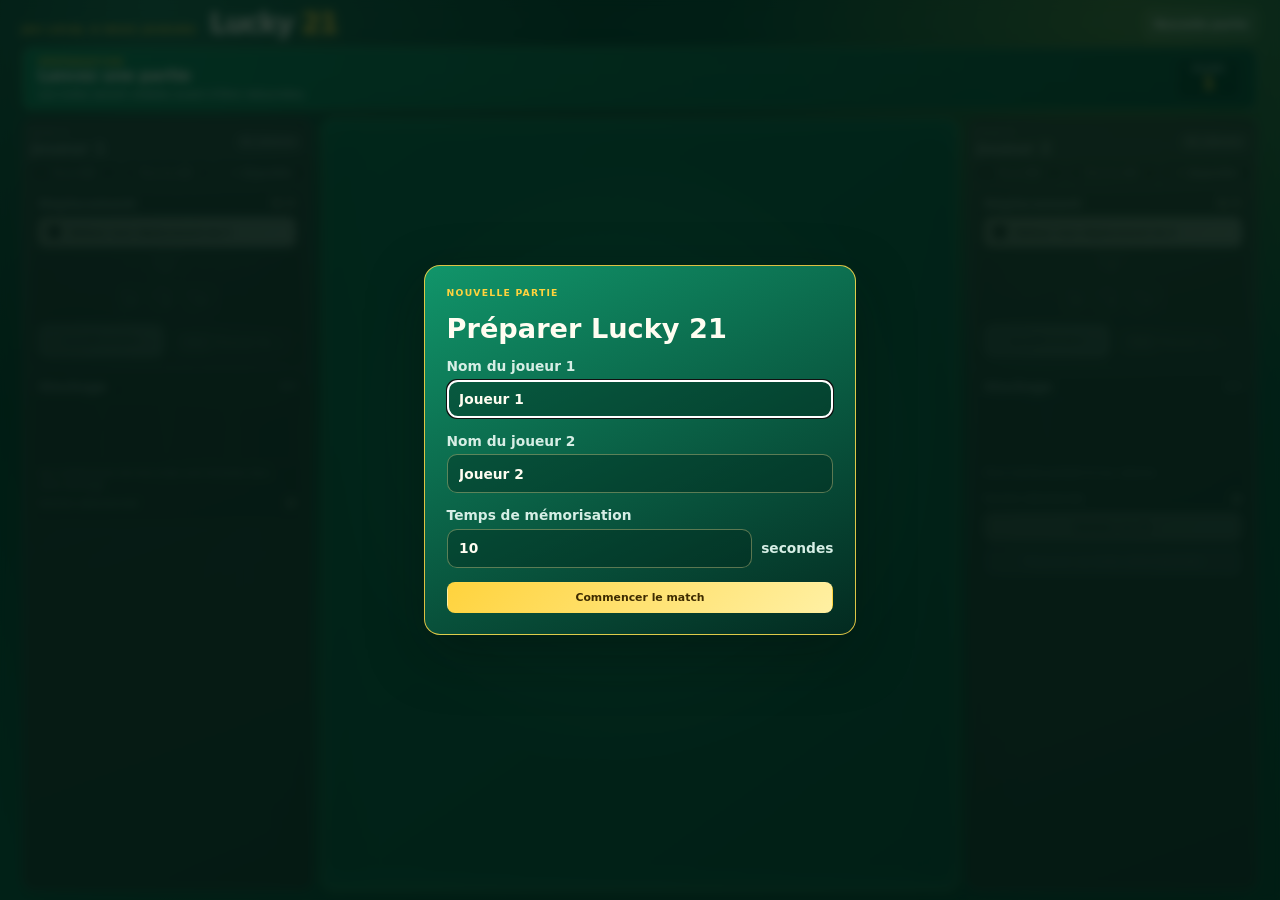
==== local.html @ 44c2df6b "Preserve the existing game as local mode" ====
<!doctype html>
<html lang="fr">
<head>
  <meta charset="utf-8">
  <meta name="viewport" content="width=device-width, initial-scale=1">
  <meta name="description" content="Lucky 21, jeu local de mémorisation et d'addition pour deux joueurs.">
  <title>Lucky 21</title>
  <link rel="stylesheet" href="style.css">
  <style>
    .cell:disabled,.hand-tile:disabled{opacity:1}.cell:disabled{cursor:default}
    .move-actions{display:grid;grid-template-columns:repeat(2,minmax(0,1fr));gap:clamp(.35rem,.65vmin,.7rem);margin-top:clamp(.35rem,.7vmin,.7rem)}
    .shortcut-button{display:flex;align-items:center;justify-content:center;gap:clamp(.25rem,.45vmin,.5rem);min-width:0}
    .shortcut-button kbd{display:inline-grid;place-items:center;min-width:clamp(1.8rem,3.4vmin,3rem);padding:.2em .4em;border:.08rem solid currentColor;border-radius:.42em;background:rgba(255,255,255,.18);box-shadow:inset 0 -.12em 0 rgba(0,0,0,.16);font:inherit;font-size:.82em;white-space:nowrap}
    .shortcut-button span{overflow:hidden;text-overflow:ellipsis;white-space:nowrap}
    .cell .pawn.pawn-memory{top:6%!important;left:6%!important;right:auto!important;bottom:auto!important;width:22%!important;transform:none!important;border-width:clamp(.08rem,.16vmin,.16rem)!important;box-shadow:0 .18rem .45rem rgba(0,0,0,.45)!important}
    .cell .pawn.pawn-memory::after{bottom:-22%!important;height:30%!important}
    @media (max-width:48rem){.move-actions{grid-template-columns:1fr}.shortcut-button span{white-space:normal}}
  </style>
</head>
<body>
  <main class="app-shell">
    <header class="game-header">
      <div class="brand">
        <p class="eyebrow">Jeu local à deux joueurs</p>
        <h1>Lucky <span>21</span></h1>
      </div>
      <button id="new-match-button" class="button button-ghost" type="button">Nouvelle partie</button>
    </header>

    <section class="status-panel" aria-live="polite">
      <div class="status-copy">
        <p id="phase-label" class="eyebrow">Préparation</p>
        <h2 id="status-title">Lancez une partie</h2>
        <p id="status-message">Les tuiles seront visibles avant d’être retournées.</p>
      </div>
      <div class="status-indicators">
        <div class="round-indicator">
          <span>Round</span>
          <strong id="round-number">1</strong>
        </div>
        <div id="memory-timer" class="timer" hidden>
          <span>Mémorisation</span>
          <strong id="timer-value">10</strong>
        </div>
      </div>
    </section>

    <section class="game-layout">
      <aside id="player-panel-0" class="player-zone player-zone-active" data-player="0">
        <header class="player-header">
          <div><p class="player-label">Joueur 1</p><h2 id="player-name-0">Joueur 1</h2></div>
          <span id="turn-state-0" class="turn-state">À vous</span>
        </header>
        <div class="score-grid" aria-label="Scores du joueur 1">
          <span>Round <strong id="round-score-0">0</strong>/4</span>
          <span>Manches <strong id="match-score-0">0</strong>/2</span>
          <span>×5 <strong id="boost-0">disponible</strong></span>
        </div>
        <section class="panel-section movement-section">
          <div class="section-heading"><h3>Déplacement</h3><strong><span id="steps-used-0">0</span>/<span id="step-limit-0">3</span></strong></div>
          <label class="boost-toggle" for="boost-toggle-0"><input id="boost-toggle-0" type="checkbox"><span>Utiliser mon déplacement de 5</span></label>
          <div class="direction-pad" aria-label="Déplacement du pion pour le joueur 1">
            <button class="direction direction-up" type="button" data-player="0" data-direction="up" aria-label="Monter">↑</button>
            <button class="direction direction-left" type="button" data-player="0" data-direction="left" aria-label="Aller à gauche">←</button>
            <button class="direction direction-down" type="button" data-player="0" data-direction="down" aria-label="Descendre">↓</button>
            <button class="direction direction-right" type="button" data-player="0" data-direction="right" aria-label="Aller à droite">→</button>
          </div>
          <div class="move-actions">
            <button id="take-button-0" class="button button-primary shortcut-button" type="button"><kbd>↵ Entrée</kbd><span>Prendre la tuile</span></button>
            <button id="pass-button-0" class="button button-ghost shortcut-button" type="button"><kbd>Ctrl</kbd><span>Passer le tour</span></button>
          </div>
        </section>
        <section class="panel-section storage-section">
          <div class="section-heading"><h3>Stockage</h3><span id="hand-count-0">0/4</span></div>
          <div id="hand-0" class="hand" aria-label="Tuiles stockées par le joueur 1"></div>
          <p id="selection-help-0" class="hint">Les combinaisons de trois tuiles sont évaluées ici.</p>
          <div class="sum-line"><span>Somme sélectionnée</span><strong id="selected-sum-0">0</strong></div>
          <button id="score-button-0" class="button button-gold button-full" type="button">Valider ce 21</button>
          <button id="deposit-button-0" class="button button-secondary button-full" type="button">Déposer la tuile sélectionnée</button>
        </section>
      </aside>

      <div class="board-wrap"><div id="board" class="board" role="grid" aria-label="Plateau Lucky 21"></div></div>

      <aside id="player-panel-1" class="player-zone player-zone-waiting" data-player="1" aria-disabled="true">
        <header class="player-header">
          <div><p class="player-label">Joueur 2</p><h2 id="player-name-1">Joueur 2</h2></div>
          <span id="turn-state-1" class="turn-state">En attente</span>
        </header>
        <div class="score-grid" aria-label="Scores du joueur 2">
          <span>Round <strong id="round-score-1">0</strong>/4</span>
          <span>Manches <strong id="match-score-1">0</strong>/2</span>
          <span>×5 <strong id="boost-1">disponible</strong></span>
        </div>
        <section class="panel-section movement-section">
          <div class="section-heading"><h3>Déplacement</h3><strong><span id="steps-used-1">0</span>/<span id="step-limit-1">3</span></strong></div>
          <label class="boost-toggle" for="boost-toggle-1"><input id="boost-toggle-1" type="checkbox"><span>Utiliser mon déplacement de 5</span></label>
          <div class="direction-pad" aria-label="Déplacement du pion pour le joueur 2">
            <button class="direction direction-up" type="button" data-player="1" data-direction="up" aria-label="Monter">↑</button>
            <button class="direction direction-left" type="button" data-player="1" data-direction="left" aria-label="Aller à gauche">←</button>
            <button class="direction direction-down" type="button" data-player="1" data-direction="down" aria-label="Descendre">↓</button>
            <button class="direction direction-right" type="button" data-player="1" data-direction="right" aria-label="Aller à droite">→</button>
          </div>
          <div class="move-actions">
            <button id="take-button-1" class="button button-primary shortcut-button" type="button"><kbd>↵ Entrée</kbd><span>Prendre la tuile</span></button>
            <button id="pass-button-1" class="button button-ghost shortcut-button" type="button"><kbd>Ctrl</kbd><span>Passer le tour</span></button>
          </div>
        </section>
        <section class="panel-section storage-section">
          <div class="section-heading"><h3>Stockage</h3><span id="hand-count-1">0/4</span></div>
          <div id="hand-1" class="hand" aria-label="Tuiles stockées par le joueur 2"></div>
          <p id="selection-help-1" class="hint">Les combinaisons de trois tuiles sont évaluées ici.</p>
          <div class="sum-line"><span>Somme sélectionnée</span><strong id="selected-sum-1">0</strong></div>
          <button id="score-button-1" class="button button-gold button-full" type="button">Valider ce 21</button>
          <button id="deposit-button-1" class="button button-secondary button-full" type="button">Déposer la tuile sélectionnée</button>
        </section>
      </aside>
    </section>
  </main>

  <dialog id="setup-dialog" class="dialog">
    <form id="setup-form" method="dialog">
      <p class="eyebrow">Nouvelle partie</p><h2>Préparer Lucky 21</h2>
      <label>Nom du joueur 1<input id="setup-name-0" name="player1" value="Joueur 1" maxlength="18" required></label>
      <label>Nom du joueur 2<input id="setup-name-1" name="player2" value="Joueur 2" maxlength="18" required></label>
      <label>Temps de mémorisation<span class="input-with-suffix"><input id="memory-seconds" name="memorySeconds" type="number" min="5" max="60" value="10" required><span>secondes</span></span></label>
      <button class="button button-gold button-full" type="submit">Commencer le match</button>
    </form>
  </dialog>

  <dialog id="message-dialog" class="dialog dialog-message">
    <div><p id="dialog-kicker" class="eyebrow">Lucky 21</p><h2 id="dialog-title">Round terminé</h2><p id="dialog-message">Le prochain plateau est prêt.</p><button id="dialog-button" class="button button-gold button-full" type="button">Continuer</button></div>
  </dialog>

  <script src="script.js"></script>
</body>
</html>
---- style.css ----
:root {
  color-scheme: dark;
  --bg-deep: #032a20;
  --bg: #075a42;
  --felt: #0a7654;
  --felt-bright: #11956a;
  --panel: rgba(6, 78, 56, 0.94);
  --panel-light: rgba(16, 132, 93, 0.94);
  --line: rgba(255, 235, 155, 0.35);
  --line-bright: rgba(255, 216, 72, 0.86);
  --text: #fffdf1;
  --muted: #d6eee5;
  --gold: #ffd33d;
  --gold-light: #fff0a3;
  --gold-deep: #c48608;
  --mint: #5ff0bd;
  --blue: #4ab7eb;
  --red: #ff6b72;
  --tile: #fff8dc;
  --tile-shadow: #dfc986;
  --tile-text: #19352b;
  --shadow: 0 1.2rem 3.5rem rgba(0, 17, 12, 0.36);
  font-family: Inter, ui-sans-serif, system-ui, -apple-system, BlinkMacSystemFont, "Segoe UI", sans-serif;
}

* { box-sizing: border-box; }

html, body { min-height: 100%; }

body {
  margin: 0;
  min-height: 100svh;
  color: var(--text);
  background:
    radial-gradient(circle at 12% 0%, rgba(95, 240, 189, 0.3), transparent 30%),
    radial-gradient(circle at 88% 2%, rgba(255, 211, 61, 0.28), transparent 28%),
    linear-gradient(145deg, var(--bg-deep), var(--bg) 48%, #064733);
}

button, input { font: inherit; }
button { cursor: pointer; }
button:disabled { cursor: not-allowed; opacity: 0.42; }

.app-shell {
  width: min(98vw, 122rem);
  min-height: 100svh;
  margin: 0 auto;
  padding: clamp(0.45rem, 1vmin, 1rem);
  display: grid;
  grid-template-rows: auto auto minmax(0, 1fr);
  gap: clamp(0.4rem, 0.8vmin, 0.85rem);
}

.game-header,
.status-panel,
.player-header,
.section-heading,
.sum-line {
  display: flex;
  align-items: center;
}

.game-header {
  justify-content: space-between;
  gap: 1rem;
  min-height: 0;
}

.brand { display: flex; align-items: baseline; gap: clamp(0.55rem, 1vw, 1.2rem); }

h1, h2, h3, p { margin-top: 0; }
h1 { margin-bottom: 0; font-size: clamp(1.75rem, 3vmin, 3.4rem); line-height: 0.92; letter-spacing: -0.055em; }
h1 span { color: var(--gold); text-shadow: 0 0 1rem rgba(255, 211, 61, 0.35); }
h2 { margin-bottom: 0.2rem; }
h3 { margin: 0; font-size: clamp(0.82rem, 1.25vmin, 1.1rem); }

.eyebrow {
  margin-bottom: 0;
  color: var(--gold);
  font-size: clamp(0.58rem, 0.78vmin, 0.76rem);
  font-weight: 900;
  letter-spacing: 0.13em;
  text-transform: uppercase;
}

.button {
  min-height: clamp(1.9rem, 3.4vmin, 2.7rem);
  border: 0.08rem solid transparent;
  border-radius: clamp(0.5rem, 0.75vmin, 0.8rem);
  padding: clamp(0.38rem, 0.7vmin, 0.65rem) clamp(0.55rem, 0.9vmin, 0.95rem);
  color: var(--text);
  font-size: clamp(0.68rem, 0.92vmin, 0.92rem);
  font-weight: 900;
  transition: transform 150ms ease, filter 150ms ease, border-color 150ms ease, background 150ms ease;
}
.button:hover:not(:disabled) { transform: translateY(-0.08rem); filter: brightness(1.1); }
.button-full { width: 100%; }
.button-primary { color: #073c2d; background: linear-gradient(135deg, var(--mint), #a1ffdc); }
.button-secondary { background: linear-gradient(135deg, #318ed1, var(--blue)); }
.button-gold { color: #3e2b00; background: linear-gradient(135deg, var(--gold), var(--gold-light)); }
.button-ghost { border-color: var(--line); background: rgba(255, 255, 255, 0.09); }

.status-panel {
  justify-content: space-between;
  gap: clamp(0.7rem, 1.5vw, 1.4rem);
  padding: clamp(0.5rem, 0.9vmin, 0.8rem) clamp(0.7rem, 1.2vw, 1.2rem);
  border: 0.08rem solid var(--line);
  border-radius: clamp(0.7rem, 1vmin, 1rem);
  background: linear-gradient(105deg, rgba(13, 138, 96, 0.96), rgba(7, 79, 57, 0.94));
  box-shadow: 0 0.65rem 1.8rem rgba(0, 28, 20, 0.22);
}
.status-copy { min-width: 0; }
.status-copy h2 { font-size: clamp(0.95rem, 1.6vmin, 1.35rem); }
.status-copy p:last-child { margin-bottom: 0; color: var(--muted); font-size: clamp(0.68rem, 0.95vmin, 0.9rem); }
.status-indicators { display: flex; gap: clamp(0.35rem, 0.7vmin, 0.7rem); flex: 0 0 auto; }
.round-indicator,
.timer {
  min-width: clamp(3.7rem, 5.2vw, 5.6rem);
  padding: clamp(0.35rem, 0.6vmin, 0.65rem);
  border: 0.08rem solid rgba(255, 255, 255, 0.18);
  border-radius: clamp(0.55rem, 0.8vmin, 0.8rem);
  background: rgba(0, 36, 25, 0.3);
  text-align: center;
}
.round-indicator span,
.timer span { display: block; color: var(--muted); font-size: clamp(0.55rem, 0.7vmin, 0.7rem); text-transform: uppercase; }
.round-indicator strong,
.timer strong { color: var(--gold); font-size: clamp(1.15rem, 1.8vmin, 1.65rem); line-height: 1; }

.game-layout {
  min-height: 0;
  display: grid;
  grid-template-columns: minmax(13rem, 0.82fr) minmax(25rem, 1.8fr) minmax(13rem, 0.82fr);
  gap: clamp(0.45rem, 0.9vmin, 0.9rem);
  align-items: stretch;
}

.player-zone {
  min-width: 0;
  min-height: 0;
  overflow: auto;
  display: grid;
  align-content: start;
  grid-template-rows: auto auto auto auto auto;
  gap: clamp(0.32rem, 0.58vmin, 0.62rem);
  padding: clamp(0.48rem, 0.8vmin, 0.82rem);
  border: 0.09rem solid var(--line);
  border-radius: clamp(0.75rem, 1.1vmin, 1.15rem);
  background: linear-gradient(160deg, var(--panel-light), var(--panel));
  box-shadow: var(--shadow);
  transition: filter 180ms ease, opacity 180ms ease, transform 180ms ease, border-color 180ms ease;
  scrollbar-width: thin;
}
.player-zone-active {
  border-color: var(--line-bright);
  box-shadow: 0 0 0 0.12rem rgba(255, 211, 61, 0.18), 0 1.2rem 3.5rem rgba(0, 20, 14, 0.38);
}
.player-zone-waiting {
  filter: grayscale(0.88) brightness(0.58);
  opacity: 0.72;
}

.player-header { justify-content: space-between; gap: 0.6rem; }
.player-header h2 {
  max-width: 12ch;
  overflow: hidden;
  margin: 0;
  font-size: clamp(1rem, 1.6vmin, 1.4rem);
  text-overflow: ellipsis;
  white-space: nowrap;
}
.player-label { margin-bottom: 0.1rem; color: var(--muted); font-size: clamp(0.58rem, 0.72vmin, 0.72rem); }
.turn-state {
  flex: 0 0 auto;
  padding: 0.28rem 0.48rem;
  border-radius: 999rem;
  color: #263100;
  background: var(--gold);
  font-size: clamp(0.58rem, 0.74vmin, 0.74rem);
  font-weight: 900;
}
.player-zone-waiting .turn-state { color: var(--text); background: rgba(255, 255, 255, 0.16); }

.score-grid {
  display: grid;
  grid-template-columns: repeat(3, minmax(0, 1fr));
  gap: clamp(0.2rem, 0.4vmin, 0.4rem);
}
.score-grid span {
  min-width: 0;
  padding: clamp(0.3rem, 0.48vmin, 0.48rem) 0.2rem;
  border-radius: clamp(0.4rem, 0.55vmin, 0.6rem);
  color: var(--muted);
  background: rgba(0, 44, 30, 0.26);
  font-size: clamp(0.54rem, 0.72vmin, 0.72rem);
  text-align: center;
  white-space: nowrap;
}
.score-grid strong { color: var(--text); }

.panel-section {
  min-width: 0;
  padding: clamp(0.42rem, 0.68vmin, 0.72rem);
  border: 0.07rem solid rgba(255, 255, 255, 0.14);
  border-radius: clamp(0.58rem, 0.78vmin, 0.82rem);
  background: rgba(0, 48, 34, 0.24);
}
.section-heading,
.sum-line { justify-content: space-between; gap: 0.55rem; }
.section-heading > span { color: var(--muted); font-size: clamp(0.65rem, 0.8vmin, 0.8rem); }
.section-heading > strong,
.sum-line strong { color: var(--gold); font-size: clamp(0.9rem, 1.25vmin, 1.15rem); }

.boost-toggle {
  display: flex;
  align-items: center;
  gap: clamp(0.35rem, 0.55vmin, 0.55rem);
  margin: clamp(0.35rem, 0.55vmin, 0.55rem) 0;
  padding: clamp(0.34rem, 0.55vmin, 0.55rem);
  border-radius: clamp(0.42rem, 0.6vmin, 0.62rem);
  color: #3a2a00;
  background: linear-gradient(135deg, rgba(255, 211, 61, 0.94), rgba(255, 240, 163, 0.94));
  font-size: clamp(0.58rem, 0.75vmin, 0.76rem);
  font-weight: 900;
}
.boost-toggle input { width: clamp(0.85rem, 1.25vmin, 1.1rem); height: clamp(0.85rem, 1.25vmin, 1.1rem); accent-color: var(--felt); }

.direction-pad {
  display: grid;
  grid-template-columns: repeat(3, clamp(1.75rem, 3.4vmin, 2.65rem));
  justify-content: center;
  gap: clamp(0.2rem, 0.35vmin, 0.38rem);
  margin: clamp(0.32rem, 0.55vmin, 0.55rem) 0;
}
.direction {
  aspect-ratio: 1;
  border: 0.07rem solid rgba(255, 255, 255, 0.28);
  border-radius: clamp(0.38rem, 0.52vmin, 0.55rem);
  color: var(--text);
  background: linear-gradient(145deg, rgba(95, 240, 189, 0.33), rgba(0, 45, 31, 0.34));
  font-size: clamp(0.9rem, 1.45vmin, 1.3rem);
  font-weight: 900;
}
.direction-up { grid-column: 2; }
.direction-left { grid-column: 1; grid-row: 2; }
.direction-down { grid-column: 2; grid-row: 2; }
.direction-right { grid-column: 3; grid-row: 2; }

.hand {
  display: grid;
  grid-template-columns: repeat(4, minmax(0, 1fr));
  gap: clamp(0.22rem, 0.4vmin, 0.42rem);
  min-height: clamp(3.1rem, 7vmin, 5.3rem);
  margin: clamp(0.35rem, 0.55vmin, 0.58rem) 0;
}
.hand-tile {
  position: relative;
  min-width: 0;
  aspect-ratio: 0.76;
  border: 0.12rem solid transparent;
  border-radius: clamp(0.35rem, 0.52vmin, 0.58rem);
  color: var(--tile-text);
  background: linear-gradient(145deg, #fffef7, var(--tile));
  box-shadow: inset 0 -0.18rem 0 var(--tile-shadow), 0 0.3rem 0.65rem rgba(0, 25, 18, 0.25);
  font-family: Georgia, serif;
  font-size: clamp(0.8rem, 1.6vmin, 1.35rem);
  font-weight: 900;
}
.hand-tile-selected { border-color: var(--gold); transform: translateY(-0.16rem); }
.hand-tile .tile-suit { font-family: serif; }
.hand-placeholder { border: 0.08rem dashed rgba(255, 255, 255, 0.23); border-radius: clamp(0.35rem, 0.52vmin, 0.58rem); }
.hint {
  min-height: 2.1em;
  margin-bottom: clamp(0.25rem, 0.4vmin, 0.42rem);
  color: var(--muted);
  font-size: clamp(0.56rem, 0.72vmin, 0.74rem);
  line-height: 1.3;
}
.sum-line { margin-bottom: clamp(0.3rem, 0.45vmin, 0.48rem); color: var(--muted); font-size: clamp(0.6rem, 0.76vmin, 0.78rem); }
.panel-section .button + .button { margin-top: clamp(0.25rem, 0.4vmin, 0.42rem); }
.actions-section { display: grid; grid-template-columns: 1fr 1fr; gap: clamp(0.25rem, 0.4vmin, 0.42rem); }
.actions-section .button + .button { margin-top: 0; }

.board-wrap {
  min-width: 0;
  min-height: 0;
  display: grid;
  place-items: center;
  padding: clamp(0.35rem, 0.8vmin, 0.8rem);
  border: 0.1rem solid rgba(255, 232, 137, 0.42);
  border-radius: clamp(0.8rem, 1.2vmin, 1.25rem);
  background:
    radial-gradient(circle at 50% 45%, rgba(37, 204, 145, 0.38), transparent 58%),
    linear-gradient(145deg, #086a4b, #064a37);
  box-shadow: var(--shadow), inset 0 0 2rem rgba(95, 240, 189, 0.12);
}

.board {
  display: grid;
  grid-template-columns: repeat(7, minmax(0, 1fr));
  gap: clamp(0.18rem, 0.48vmin, 0.48rem);
  width: min(100%, 69svh);
  aspect-ratio: 1;
}

.cell {
  position: relative;
  display: grid;
  place-items: center;
  min-width: 0;
  border: 0;
  border-radius: clamp(0.28rem, 0.48vmin, 0.55rem);
  background: rgba(3, 65, 45, 0.56);
  outline: 0.07rem solid rgba(185, 255, 228, 0.18);
  transition: transform 130ms ease, outline-color 130ms ease, background 130ms ease;
}
.cell-reachable:hover { transform: scale(1.04); outline-color: var(--gold); background: rgba(255, 211, 61, 0.18); }
.cell-forbidden { box-shadow: inset 0 0 0 0.13rem rgba(255, 107, 114, 0.76); }
.cell-empty::after { content: ""; width: 16%; aspect-ratio: 1; border-radius: 50%; background: rgba(222, 255, 243, 0.24); }

.tile {
  position: absolute;
  inset: 4.5%;
  display: grid;
  place-items: center;
  border-radius: clamp(0.24rem, 0.4vmin, 0.46rem);
  color: transparent;
  background:
    linear-gradient(135deg, rgba(95, 240, 189, 0.16), transparent),
    repeating-linear-gradient(45deg, #0d7b58 0 0.45rem, #075f45 0.45rem 0.9rem);
  box-shadow: inset 0 0 0 0.08rem rgba(207, 255, 237, 0.2), 0 0.28rem 0.62rem rgba(0, 28, 20, 0.32);
}
.tile-visible,
.cell-current .tile {
  color: var(--tile-text);
  background: linear-gradient(145deg, #fffef8, var(--tile));
  box-shadow: inset 0 -0.18rem 0 var(--tile-shadow), 0 0.32rem 0.7rem rgba(0, 28, 20, 0.3);
}
.tile-number { font-family: Georgia, serif; font-size: clamp(0.72rem, 2.35vmin, 2rem); font-weight: 900; }
.tile-suit { position: absolute; right: 9%; bottom: 5%; color: #087446; font-size: clamp(0.46rem, 1.15vmin, 1rem); }

.pawn {
  position: absolute;
  z-index: 4;
  width: 34%;
  aspect-ratio: 1;
  border: clamp(0.08rem, 0.18vmin, 0.16rem) solid #fffbe5;
  border-radius: 50% 50% 45% 45%;
  background: radial-gradient(circle at 35% 28%, #fff7b8, var(--gold-deep) 72%);
  box-shadow: 0 0.25rem 0.6rem rgba(0, 24, 17, 0.52), 0 0 0.75rem rgba(255, 211, 61, 0.35);
  pointer-events: none;
}
.pawn::after { content: ""; position: absolute; left: 14%; right: 14%; bottom: -26%; height: 35%; border-radius: 50%; background: var(--gold-deep); }

.dialog {
  width: min(92vw, 27rem);
  border: 0.08rem solid var(--line-bright);
  border-radius: 1rem;
  padding: 0;
  color: var(--text);
  background: linear-gradient(155deg, var(--felt-bright), var(--bg-deep));
  box-shadow: var(--shadow);
}
.dialog::backdrop { background: rgba(0, 20, 14, 0.78); backdrop-filter: blur(0.3rem); }
.dialog form, .dialog > div { display: grid; gap: 0.9rem; padding: 1.35rem; }
.dialog h2 { margin-bottom: 0; font-size: 1.7rem; }
.dialog label { display: grid; gap: 0.35rem; color: var(--muted); font-size: 0.86rem; font-weight: 800; }
.dialog input {
  width: 100%;
  border: 0.08rem solid var(--line);
  border-radius: 0.62rem;
  padding: 0.65rem 0.72rem;
  color: var(--text);
  background: rgba(0, 41, 29, 0.42);
}
.input-with-suffix { display: grid; grid-template-columns: 1fr auto; align-items: center; gap: 0.55rem; }
.input-with-suffix span { color: var(--muted); }
.dialog-message p:not(.eyebrow) { color: var(--muted); line-height: 1.5; }

[hidden] { display: none !important; }

@media (max-width: 75rem), (max-aspect-ratio: 4 / 3) {
  .app-shell { min-height: 100svh; height: auto; }
  .game-layout { grid-template-columns: 1fr 1fr; }
  .board-wrap { grid-column: 1 / -1; grid-row: 1; }
  .player-zone { overflow: visible; }
  .board { width: min(100%, 66svh); }
}

@media (max-width: 48rem) {
  .brand .eyebrow { display: none; }
  .status-message { display: none; }
  .game-layout { grid-template-columns: 1fr; }
  .board-wrap { grid-column: 1; grid-row: 1; }
  .player-zone[data-player="0"] { grid-row: 2; }
  .player-zone[data-player="1"] { grid-row: 3; }
  .board { width: 100%; }
  .movement-section { display: grid; grid-template-columns: 1fr auto; column-gap: 0.6rem; }
  .movement-section .section-heading,
  .movement-section .boost-toggle,
  .movement-section .button { grid-column: 1; }
  .direction-pad { grid-column: 2; grid-row: 1 / span 3; margin: 0; align-self: center; }
}
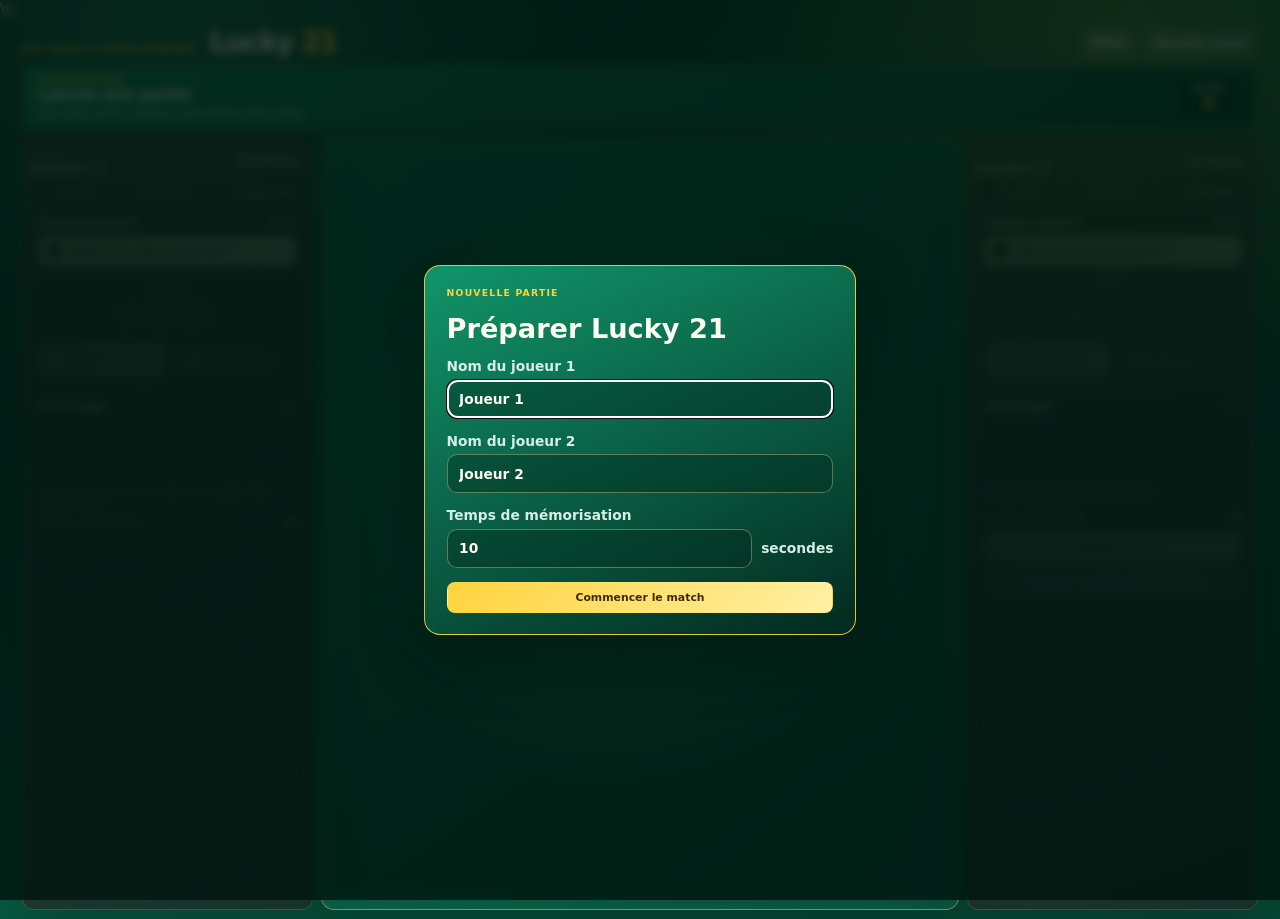
==== commit b3504875: "Add favicon and menu link to local mode" ====
--- a/local.html
+++ b/local.html
@@ -5,7 +5,7 @@
   <meta name="viewport" content="width=device-width, initial-scale=1">
   <meta name="description" content="Lucky 21, jeu local de mémorisation et d'addition pour deux joueurs.">
   <title>Lucky 21</title>
-  <link rel="stylesheet" href="style.css">
+  <link rel="icon" href="favicon.svg" type="image/svg+xml" sizes="any">\n  <link rel="stylesheet" href="style.css">
   <style>
     .cell:disabled,.hand-tile:disabled{opacity:1}.cell:disabled{cursor:default}
     .move-actions{display:grid;grid-template-columns:repeat(2,minmax(0,1fr));gap:clamp(.35rem,.65vmin,.7rem);margin-top:clamp(.35rem,.7vmin,.7rem)}
@@ -24,7 +24,7 @@
         <p class="eyebrow">Jeu local à deux joueurs</p>
         <h1>Lucky <span>21</span></h1>
       </div>
-      <button id="new-match-button" class="button button-ghost" type="button">Nouvelle partie</button>
+      <div style="display:flex;gap:.6rem"><a class="button button-ghost" href="index.html">Menu</a><button id="new-match-button" class="button button-ghost" type="button">Nouvelle partie</button></div>
     </header>
 
     <section class="status-panel" aria-live="polite">
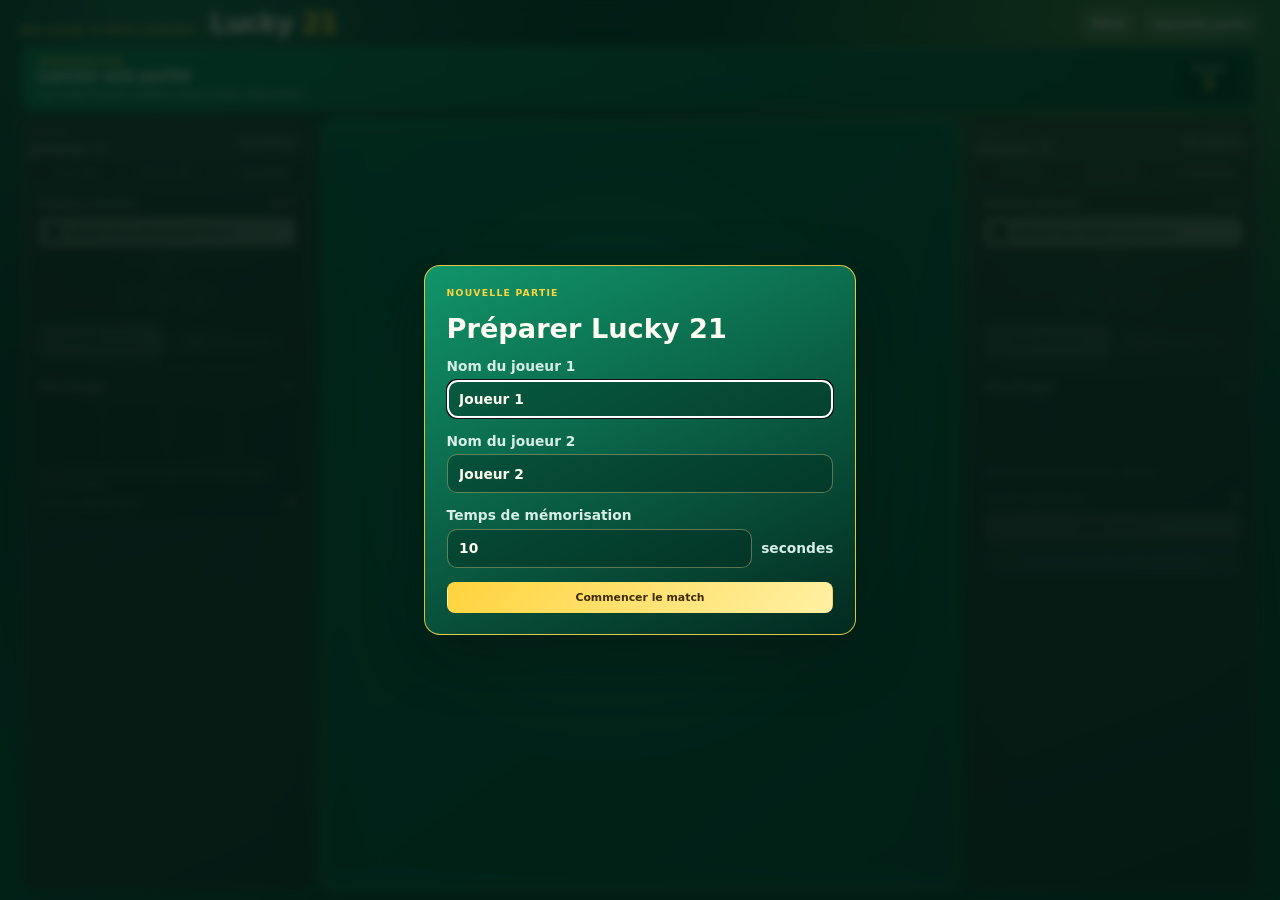
==== commit 67fd54d5: "Corrige le caractère parasite sur mobile" ====
--- a/local.html
+++ b/local.html
@@ -1,137 +1,138 @@
-<!doctype html>
-<html lang="fr">
-<head>
-  <meta charset="utf-8">
-  <meta name="viewport" content="width=device-width, initial-scale=1">
-  <meta name="description" content="Lucky 21, jeu local de mémorisation et d'addition pour deux joueurs.">
-  <title>Lucky 21</title>
-  <link rel="icon" href="favicon.svg" type="image/svg+xml" sizes="any">\n  <link rel="stylesheet" href="style.css">
-  <style>
-    .cell:disabled,.hand-tile:disabled{opacity:1}.cell:disabled{cursor:default}
-    .move-actions{display:grid;grid-template-columns:repeat(2,minmax(0,1fr));gap:clamp(.35rem,.65vmin,.7rem);margin-top:clamp(.35rem,.7vmin,.7rem)}
-    .shortcut-button{display:flex;align-items:center;justify-content:center;gap:clamp(.25rem,.45vmin,.5rem);min-width:0}
-    .shortcut-button kbd{display:inline-grid;place-items:center;min-width:clamp(1.8rem,3.4vmin,3rem);padding:.2em .4em;border:.08rem solid currentColor;border-radius:.42em;background:rgba(255,255,255,.18);box-shadow:inset 0 -.12em 0 rgba(0,0,0,.16);font:inherit;font-size:.82em;white-space:nowrap}
-    .shortcut-button span{overflow:hidden;text-overflow:ellipsis;white-space:nowrap}
-    .cell .pawn.pawn-memory{top:6%!important;left:6%!important;right:auto!important;bottom:auto!important;width:22%!important;transform:none!important;border-width:clamp(.08rem,.16vmin,.16rem)!important;box-shadow:0 .18rem .45rem rgba(0,0,0,.45)!important}
-    .cell .pawn.pawn-memory::after{bottom:-22%!important;height:30%!important}
-    @media (max-width:48rem){.move-actions{grid-template-columns:1fr}.shortcut-button span{white-space:normal}}
-  </style>
-</head>
-<body>
-  <main class="app-shell">
-    <header class="game-header">
-      <div class="brand">
-        <p class="eyebrow">Jeu local à deux joueurs</p>
-        <h1>Lucky <span>21</span></h1>
-      </div>
-      <div style="display:flex;gap:.6rem"><a class="button button-ghost" href="index.html">Menu</a><button id="new-match-button" class="button button-ghost" type="button">Nouvelle partie</button></div>
-    </header>
-
-    <section class="status-panel" aria-live="polite">
-      <div class="status-copy">
-        <p id="phase-label" class="eyebrow">Préparation</p>
-        <h2 id="status-title">Lancez une partie</h2>
-        <p id="status-message">Les tuiles seront visibles avant d’être retournées.</p>
-      </div>
-      <div class="status-indicators">
-        <div class="round-indicator">
-          <span>Round</span>
-          <strong id="round-number">1</strong>
-        </div>
-        <div id="memory-timer" class="timer" hidden>
-          <span>Mémorisation</span>
-          <strong id="timer-value">10</strong>
-        </div>
-      </div>
-    </section>
-
-    <section class="game-layout">
-      <aside id="player-panel-0" class="player-zone player-zone-active" data-player="0">
-        <header class="player-header">
-          <div><p class="player-label">Joueur 1</p><h2 id="player-name-0">Joueur 1</h2></div>
-          <span id="turn-state-0" class="turn-state">À vous</span>
-        </header>
-        <div class="score-grid" aria-label="Scores du joueur 1">
-          <span>Round <strong id="round-score-0">0</strong>/4</span>
-          <span>Manches <strong id="match-score-0">0</strong>/2</span>
-          <span>×5 <strong id="boost-0">disponible</strong></span>
-        </div>
-        <section class="panel-section movement-section">
-          <div class="section-heading"><h3>Déplacement</h3><strong><span id="steps-used-0">0</span>/<span id="step-limit-0">3</span></strong></div>
-          <label class="boost-toggle" for="boost-toggle-0"><input id="boost-toggle-0" type="checkbox"><span>Utiliser mon déplacement de 5</span></label>
-          <div class="direction-pad" aria-label="Déplacement du pion pour le joueur 1">
-            <button class="direction direction-up" type="button" data-player="0" data-direction="up" aria-label="Monter">↑</button>
-            <button class="direction direction-left" type="button" data-player="0" data-direction="left" aria-label="Aller à gauche">←</button>
-            <button class="direction direction-down" type="button" data-player="0" data-direction="down" aria-label="Descendre">↓</button>
-            <button class="direction direction-right" type="button" data-player="0" data-direction="right" aria-label="Aller à droite">→</button>
-          </div>
-          <div class="move-actions">
-            <button id="take-button-0" class="button button-primary shortcut-button" type="button"><kbd>↵ Entrée</kbd><span>Prendre la tuile</span></button>
-            <button id="pass-button-0" class="button button-ghost shortcut-button" type="button"><kbd>Ctrl</kbd><span>Passer le tour</span></button>
-          </div>
-        </section>
-        <section class="panel-section storage-section">
-          <div class="section-heading"><h3>Stockage</h3><span id="hand-count-0">0/4</span></div>
-          <div id="hand-0" class="hand" aria-label="Tuiles stockées par le joueur 1"></div>
-          <p id="selection-help-0" class="hint">Les combinaisons de trois tuiles sont évaluées ici.</p>
-          <div class="sum-line"><span>Somme sélectionnée</span><strong id="selected-sum-0">0</strong></div>
-          <button id="score-button-0" class="button button-gold button-full" type="button">Valider ce 21</button>
-          <button id="deposit-button-0" class="button button-secondary button-full" type="button">Déposer la tuile sélectionnée</button>
-        </section>
-      </aside>
-
-      <div class="board-wrap"><div id="board" class="board" role="grid" aria-label="Plateau Lucky 21"></div></div>
-
-      <aside id="player-panel-1" class="player-zone player-zone-waiting" data-player="1" aria-disabled="true">
-        <header class="player-header">
-          <div><p class="player-label">Joueur 2</p><h2 id="player-name-1">Joueur 2</h2></div>
-          <span id="turn-state-1" class="turn-state">En attente</span>
-        </header>
-        <div class="score-grid" aria-label="Scores du joueur 2">
-          <span>Round <strong id="round-score-1">0</strong>/4</span>
-          <span>Manches <strong id="match-score-1">0</strong>/2</span>
-          <span>×5 <strong id="boost-1">disponible</strong></span>
-        </div>
-        <section class="panel-section movement-section">
-          <div class="section-heading"><h3>Déplacement</h3><strong><span id="steps-used-1">0</span>/<span id="step-limit-1">3</span></strong></div>
-          <label class="boost-toggle" for="boost-toggle-1"><input id="boost-toggle-1" type="checkbox"><span>Utiliser mon déplacement de 5</span></label>
-          <div class="direction-pad" aria-label="Déplacement du pion pour le joueur 2">
-            <button class="direction direction-up" type="button" data-player="1" data-direction="up" aria-label="Monter">↑</button>
-            <button class="direction direction-left" type="button" data-player="1" data-direction="left" aria-label="Aller à gauche">←</button>
-            <button class="direction direction-down" type="button" data-player="1" data-direction="down" aria-label="Descendre">↓</button>
-            <button class="direction direction-right" type="button" data-player="1" data-direction="right" aria-label="Aller à droite">→</button>
-          </div>
-          <div class="move-actions">
-            <button id="take-button-1" class="button button-primary shortcut-button" type="button"><kbd>↵ Entrée</kbd><span>Prendre la tuile</span></button>
-            <button id="pass-button-1" class="button button-ghost shortcut-button" type="button"><kbd>Ctrl</kbd><span>Passer le tour</span></button>
-          </div>
-        </section>
-        <section class="panel-section storage-section">
-          <div class="section-heading"><h3>Stockage</h3><span id="hand-count-1">0/4</span></div>
-          <div id="hand-1" class="hand" aria-label="Tuiles stockées par le joueur 2"></div>
-          <p id="selection-help-1" class="hint">Les combinaisons de trois tuiles sont évaluées ici.</p>
-          <div class="sum-line"><span>Somme sélectionnée</span><strong id="selected-sum-1">0</strong></div>
-          <button id="score-button-1" class="button button-gold button-full" type="button">Valider ce 21</button>
-          <button id="deposit-button-1" class="button button-secondary button-full" type="button">Déposer la tuile sélectionnée</button>
-        </section>
-      </aside>
-    </section>
-  </main>
-
-  <dialog id="setup-dialog" class="dialog">
-    <form id="setup-form" method="dialog">
-      <p class="eyebrow">Nouvelle partie</p><h2>Préparer Lucky 21</h2>
-      <label>Nom du joueur 1<input id="setup-name-0" name="player1" value="Joueur 1" maxlength="18" required></label>
-      <label>Nom du joueur 2<input id="setup-name-1" name="player2" value="Joueur 2" maxlength="18" required></label>
-      <label>Temps de mémorisation<span class="input-with-suffix"><input id="memory-seconds" name="memorySeconds" type="number" min="5" max="60" value="10" required><span>secondes</span></span></label>
-      <button class="button button-gold button-full" type="submit">Commencer le match</button>
-    </form>
-  </dialog>
-
-  <dialog id="message-dialog" class="dialog dialog-message">
-    <div><p id="dialog-kicker" class="eyebrow">Lucky 21</p><h2 id="dialog-title">Round terminé</h2><p id="dialog-message">Le prochain plateau est prêt.</p><button id="dialog-button" class="button button-gold button-full" type="button">Continuer</button></div>
-  </dialog>
-
-  <script src="script.js"></script>
-</body>
-</html>
+<!doctype html>
+<html lang="fr">
+<head>
+  <meta charset="utf-8">
+  <meta name="viewport" content="width=device-width, initial-scale=1">
+  <meta name="description" content="Lucky 21, jeu local de mémorisation et d'addition pour deux joueurs.">
+  <title>Lucky 21</title>
+  <link rel="icon" href="favicon.svg" type="image/svg+xml" sizes="any">
+  <link rel="stylesheet" href="style.css">
+  <style>
+    .cell:disabled,.hand-tile:disabled{opacity:1}.cell:disabled{cursor:default}
+    .move-actions{display:grid;grid-template-columns:repeat(2,minmax(0,1fr));gap:clamp(.35rem,.65vmin,.7rem);margin-top:clamp(.35rem,.7vmin,.7rem)}
+    .shortcut-button{display:flex;align-items:center;justify-content:center;gap:clamp(.25rem,.45vmin,.5rem);min-width:0}
+    .shortcut-button kbd{display:inline-grid;place-items:center;min-width:clamp(1.8rem,3.4vmin,3rem);padding:.2em .4em;border:.08rem solid currentColor;border-radius:.42em;background:rgba(255,255,255,.18);box-shadow:inset 0 -.12em 0 rgba(0,0,0,.16);font:inherit;font-size:.82em;white-space:nowrap}
+    .shortcut-button span{overflow:hidden;text-overflow:ellipsis;white-space:nowrap}
+    .cell .pawn.pawn-memory{top:6%!important;left:6%!important;right:auto!important;bottom:auto!important;width:22%!important;transform:none!important;border-width:clamp(.08rem,.16vmin,.16rem)!important;box-shadow:0 .18rem .45rem rgba(0,0,0,.45)!important}
+    .cell .pawn.pawn-memory::after{bottom:-22%!important;height:30%!important}
+    @media (max-width:48rem){.move-actions{grid-template-columns:1fr}.shortcut-button span{white-space:normal}}
+  </style>
+</head>
+<body>
+  <main class="app-shell">
+    <header class="game-header">
+      <div class="brand">
+        <p class="eyebrow">Jeu local à deux joueurs</p>
+        <h1>Lucky <span>21</span></h1>
+      </div>
+      <div style="display:flex;gap:.6rem"><a class="button button-ghost" href="index.html">Menu</a><button id="new-match-button" class="button button-ghost" type="button">Nouvelle partie</button></div>
+    </header>
+
+    <section class="status-panel" aria-live="polite">
+      <div class="status-copy">
+        <p id="phase-label" class="eyebrow">Préparation</p>
+        <h2 id="status-title">Lancez une partie</h2>
+        <p id="status-message">Les tuiles seront visibles avant d’être retournées.</p>
+      </div>
+      <div class="status-indicators">
+        <div class="round-indicator">
+          <span>Round</span>
+          <strong id="round-number">1</strong>
+        </div>
+        <div id="memory-timer" class="timer" hidden>
+          <span>Mémorisation</span>
+          <strong id="timer-value">10</strong>
+        </div>
+      </div>
+    </section>
+
+    <section class="game-layout">
+      <aside id="player-panel-0" class="player-zone player-zone-active" data-player="0">
+        <header class="player-header">
+          <div><p class="player-label">Joueur 1</p><h2 id="player-name-0">Joueur 1</h2></div>
+          <span id="turn-state-0" class="turn-state">À vous</span>
+        </header>
+        <div class="score-grid" aria-label="Scores du joueur 1">
+          <span>Round <strong id="round-score-0">0</strong>/4</span>
+          <span>Manches <strong id="match-score-0">0</strong>/2</span>
+          <span>×5 <strong id="boost-0">disponible</strong></span>
+        </div>
+        <section class="panel-section movement-section">
+          <div class="section-heading"><h3>Déplacement</h3><strong><span id="steps-used-0">0</span>/<span id="step-limit-0">3</span></strong></div>
+          <label class="boost-toggle" for="boost-toggle-0"><input id="boost-toggle-0" type="checkbox"><span>Utiliser mon déplacement de 5</span></label>
+          <div class="direction-pad" aria-label="Déplacement du pion pour le joueur 1">
+            <button class="direction direction-up" type="button" data-player="0" data-direction="up" aria-label="Monter">↑</button>
+            <button class="direction direction-left" type="button" data-player="0" data-direction="left" aria-label="Aller à gauche">←</button>
+            <button class="direction direction-down" type="button" data-player="0" data-direction="down" aria-label="Descendre">↓</button>
+            <button class="direction direction-right" type="button" data-player="0" data-direction="right" aria-label="Aller à droite">→</button>
+          </div>
+          <div class="move-actions">
+            <button id="take-button-0" class="button button-primary shortcut-button" type="button"><kbd>↵ Entrée</kbd><span>Prendre / déposer</span></button>
+            <button id="pass-button-0" class="button button-ghost shortcut-button" type="button"><kbd>Ctrl</kbd><span>Passer le tour</span></button>
+          </div>
+        </section>
+        <section class="panel-section storage-section">
+          <div class="section-heading"><h3>Stockage</h3><span id="hand-count-0">0/4</span></div>
+          <div id="hand-0" class="hand" aria-label="Tuiles stockées par le joueur 1"></div>
+          <p id="selection-help-0" class="hint">Les combinaisons de trois tuiles sont évaluées ici.</p>
+          <div class="sum-line"><span>Somme sélectionnée</span><strong id="selected-sum-0">0</strong></div>
+          <button id="score-button-0" class="button button-gold button-full" type="button">Valider ce 21</button>
+          <button id="deposit-button-0" class="button button-secondary button-full" type="button">Déposer la tuile sélectionnée</button>
+        </section>
+      </aside>
+
+      <div class="board-wrap"><div id="board" class="board" role="grid" aria-label="Plateau Lucky 21"></div></div>
+
+      <aside id="player-panel-1" class="player-zone player-zone-waiting" data-player="1" aria-disabled="true">
+        <header class="player-header">
+          <div><p class="player-label">Joueur 2</p><h2 id="player-name-1">Joueur 2</h2></div>
+          <span id="turn-state-1" class="turn-state">En attente</span>
+        </header>
+        <div class="score-grid" aria-label="Scores du joueur 2">
+          <span>Round <strong id="round-score-1">0</strong>/4</span>
+          <span>Manches <strong id="match-score-1">0</strong>/2</span>
+          <span>×5 <strong id="boost-1">disponible</strong></span>
+        </div>
+        <section class="panel-section movement-section">
+          <div class="section-heading"><h3>Déplacement</h3><strong><span id="steps-used-1">0</span>/<span id="step-limit-1">3</span></strong></div>
+          <label class="boost-toggle" for="boost-toggle-1"><input id="boost-toggle-1" type="checkbox"><span>Utiliser mon déplacement de 5</span></label>
+          <div class="direction-pad" aria-label="Déplacement du pion pour le joueur 2">
+            <button class="direction direction-up" type="button" data-player="1" data-direction="up" aria-label="Monter">↑</button>
+            <button class="direction direction-left" type="button" data-player="1" data-direction="left" aria-label="Aller à gauche">←</button>
+            <button class="direction direction-down" type="button" data-player="1" data-direction="down" aria-label="Descendre">↓</button>
+            <button class="direction direction-right" type="button" data-player="1" data-direction="right" aria-label="Aller à droite">→</button>
+          </div>
+          <div class="move-actions">
+            <button id="take-button-1" class="button button-primary shortcut-button" type="button"><kbd>↵ Entrée</kbd><span>Prendre / déposer</span></button>
+            <button id="pass-button-1" class="button button-ghost shortcut-button" type="button"><kbd>Ctrl</kbd><span>Passer le tour</span></button>
+          </div>
+        </section>
+        <section class="panel-section storage-section">
+          <div class="section-heading"><h3>Stockage</h3><span id="hand-count-1">0/4</span></div>
+          <div id="hand-1" class="hand" aria-label="Tuiles stockées par le joueur 2"></div>
+          <p id="selection-help-1" class="hint">Les combinaisons de trois tuiles sont évaluées ici.</p>
+          <div class="sum-line"><span>Somme sélectionnée</span><strong id="selected-sum-1">0</strong></div>
+          <button id="score-button-1" class="button button-gold button-full" type="button">Valider ce 21</button>
+          <button id="deposit-button-1" class="button button-secondary button-full" type="button">Déposer la tuile sélectionnée</button>
+        </section>
+      </aside>
+    </section>
+  </main>
+
+  <dialog id="setup-dialog" class="dialog">
+    <form id="setup-form" method="dialog">
+      <p class="eyebrow">Nouvelle partie</p><h2>Préparer Lucky 21</h2>
+      <label>Nom du joueur 1<input id="setup-name-0" name="player1" value="Joueur 1" maxlength="18" required></label>
+      <label>Nom du joueur 2<input id="setup-name-1" name="player2" value="Joueur 2" maxlength="18" required></label>
+      <label>Temps de mémorisation<span class="input-with-suffix"><input id="memory-seconds" name="memorySeconds" type="number" min="5" max="60" value="10" required><span>secondes</span></span></label>
+      <button class="button button-gold button-full" type="submit">Commencer le match</button>
+    </form>
+  </dialog>
+
+  <dialog id="message-dialog" class="dialog dialog-message">
+    <div><p id="dialog-kicker" class="eyebrow">Lucky 21</p><h2 id="dialog-title">Round terminé</h2><p id="dialog-message">Le prochain plateau est prêt.</p><button id="dialog-button" class="button button-gold button-full" type="button">Continuer</button></div>
+  </dialog>
+
+  <script src="script.js"></script>
+</body>
+</html>
--- a/style.css
+++ b/style.css
@@ -1,403 +1,417 @@
-:root {
-  color-scheme: dark;
-  --bg-deep: #032a20;
-  --bg: #075a42;
-  --felt: #0a7654;
-  --felt-bright: #11956a;
-  --panel: rgba(6, 78, 56, 0.94);
-  --panel-light: rgba(16, 132, 93, 0.94);
-  --line: rgba(255, 235, 155, 0.35);
-  --line-bright: rgba(255, 216, 72, 0.86);
-  --text: #fffdf1;
-  --muted: #d6eee5;
-  --gold: #ffd33d;
-  --gold-light: #fff0a3;
-  --gold-deep: #c48608;
-  --mint: #5ff0bd;
-  --blue: #4ab7eb;
-  --red: #ff6b72;
-  --tile: #fff8dc;
-  --tile-shadow: #dfc986;
-  --tile-text: #19352b;
-  --shadow: 0 1.2rem 3.5rem rgba(0, 17, 12, 0.36);
-  font-family: Inter, ui-sans-serif, system-ui, -apple-system, BlinkMacSystemFont, "Segoe UI", sans-serif;
+:root {
+  color-scheme: dark;
+  --bg-deep: #032a20;
+  --bg: #075a42;
+  --felt: #0a7654;
+  --felt-bright: #11956a;
+  --panel: rgba(6, 78, 56, 0.94);
+  --panel-light: rgba(16, 132, 93, 0.94);
+  --line: rgba(255, 235, 155, 0.35);
+  --line-bright: rgba(255, 216, 72, 0.86);
+  --text: #fffdf1;
+  --muted: #d6eee5;
+  --gold: #ffd33d;
+  --gold-light: #fff0a3;
+  --gold-deep: #c48608;
+  --mint: #5ff0bd;
+  --blue: #4ab7eb;
+  --red: #ff6b72;
+  --tile: #fff8dc;
+  --tile-shadow: #dfc986;
+  --tile-text: #19352b;
+  --shadow: 0 1.2rem 3.5rem rgba(0, 17, 12, 0.36);
+  font-family: Inter, ui-sans-serif, system-ui, -apple-system, BlinkMacSystemFont, "Segoe UI", sans-serif;
+}
+
+* { box-sizing: border-box; }
+
+html, body { min-height: 100%; }
+
+body {
+  margin: 0;
+  min-height: 100svh;
+  color: var(--text);
+  background:
+    radial-gradient(circle at 12% 0%, rgba(95, 240, 189, 0.3), transparent 30%),
+    radial-gradient(circle at 88% 2%, rgba(255, 211, 61, 0.28), transparent 28%),
+    linear-gradient(145deg, var(--bg-deep), var(--bg) 48%, #064733);
+}
+
+button, input { font: inherit; }
+button { cursor: pointer; }
+button:disabled { cursor: not-allowed; opacity: 0.42; }
+
+.app-shell {
+  width: min(98vw, 122rem);
+  min-height: 100svh;
+  margin: 0 auto;
+  padding: clamp(0.45rem, 1vmin, 1rem);
+  display: grid;
+  grid-template-rows: auto auto minmax(0, 1fr);
+  gap: clamp(0.4rem, 0.8vmin, 0.85rem);
+}
+
+.game-header,
+.status-panel,
+.player-header,
+.section-heading,
+.sum-line {
+  display: flex;
+  align-items: center;
+}
+
+.game-header {
+  justify-content: space-between;
+  gap: 1rem;
+  min-height: 0;
+}
+
+.brand { display: flex; align-items: baseline; gap: clamp(0.55rem, 1vw, 1.2rem); }
+
+h1, h2, h3, p { margin-top: 0; }
+h1 { margin-bottom: 0; font-size: clamp(1.75rem, 3vmin, 3.4rem); line-height: 0.92; letter-spacing: -0.055em; }
+h1 span { color: var(--gold); text-shadow: 0 0 1rem rgba(255, 211, 61, 0.35); }
+h2 { margin-bottom: 0.2rem; }
+h3 { margin: 0; font-size: clamp(0.82rem, 1.25vmin, 1.1rem); }
+
+.eyebrow {
+  margin-bottom: 0;
+  color: var(--gold);
+  font-size: clamp(0.58rem, 0.78vmin, 0.76rem);
+  font-weight: 900;
+  letter-spacing: 0.13em;
+  text-transform: uppercase;
+}
+
+.button {
+  min-height: clamp(1.9rem, 3.4vmin, 2.7rem);
+  border: 0.08rem solid transparent;
+  border-radius: clamp(0.5rem, 0.75vmin, 0.8rem);
+  padding: clamp(0.38rem, 0.7vmin, 0.65rem) clamp(0.55rem, 0.9vmin, 0.95rem);
+  color: var(--text);
+  font-size: clamp(0.68rem, 0.92vmin, 0.92rem);
+  font-weight: 900;
+  transition: transform 150ms ease, filter 150ms ease, border-color 150ms ease, background 150ms ease;
+}
+.button:hover:not(:disabled) { transform: translateY(-0.08rem); filter: brightness(1.1); }
+.button-full { width: 100%; }
+.button-primary { color: #073c2d; background: linear-gradient(135deg, var(--mint), #a1ffdc); }
+.button-secondary { background: linear-gradient(135deg, #318ed1, var(--blue)); }
+.button-gold { color: #3e2b00; background: linear-gradient(135deg, var(--gold), var(--gold-light)); }
+.button-ghost { border-color: var(--line); background: rgba(255, 255, 255, 0.09); }
+
+.status-panel {
+  justify-content: space-between;
+  gap: clamp(0.7rem, 1.5vw, 1.4rem);
+  padding: clamp(0.5rem, 0.9vmin, 0.8rem) clamp(0.7rem, 1.2vw, 1.2rem);
+  border: 0.08rem solid var(--line);
+  border-radius: clamp(0.7rem, 1vmin, 1rem);
+  background: linear-gradient(105deg, rgba(13, 138, 96, 0.96), rgba(7, 79, 57, 0.94));
+  box-shadow: 0 0.65rem 1.8rem rgba(0, 28, 20, 0.22);
+}
+.status-copy { min-width: 0; }
+.status-copy h2 { font-size: clamp(0.95rem, 1.6vmin, 1.35rem); }
+.status-copy p:last-child { margin-bottom: 0; color: var(--muted); font-size: clamp(0.68rem, 0.95vmin, 0.9rem); }
+.status-indicators { display: flex; gap: clamp(0.35rem, 0.7vmin, 0.7rem); flex: 0 0 auto; }
+.round-indicator,
+.timer {
+  min-width: clamp(3.7rem, 5.2vw, 5.6rem);
+  padding: clamp(0.35rem, 0.6vmin, 0.65rem);
+  border: 0.08rem solid rgba(255, 255, 255, 0.18);
+  border-radius: clamp(0.55rem, 0.8vmin, 0.8rem);
+  background: rgba(0, 36, 25, 0.3);
+  text-align: center;
+}
+.round-indicator span,
+.timer span { display: block; color: var(--muted); font-size: clamp(0.55rem, 0.7vmin, 0.7rem); text-transform: uppercase; }
+.round-indicator strong,
+.timer strong { color: var(--gold); font-size: clamp(1.15rem, 1.8vmin, 1.65rem); line-height: 1; }
+
+.game-layout {
+  min-height: 0;
+  display: grid;
+  grid-template-columns: minmax(13rem, 0.82fr) minmax(25rem, 1.8fr) minmax(13rem, 0.82fr);
+  gap: clamp(0.45rem, 0.9vmin, 0.9rem);
+  align-items: stretch;
+}
+
+.player-zone {
+  min-width: 0;
+  min-height: 0;
+  overflow: auto;
+  display: grid;
+  align-content: start;
+  grid-template-rows: auto auto auto auto auto;
+  gap: clamp(0.32rem, 0.58vmin, 0.62rem);
+  padding: clamp(0.48rem, 0.8vmin, 0.82rem);
+  border: 0.09rem solid var(--line);
+  border-radius: clamp(0.75rem, 1.1vmin, 1.15rem);
+  background: linear-gradient(160deg, var(--panel-light), var(--panel));
+  box-shadow: var(--shadow);
+  transition: filter 180ms ease, opacity 180ms ease, transform 180ms ease, border-color 180ms ease;
+  scrollbar-width: thin;
+}
+.player-zone-active {
+  border-color: var(--line-bright);
+  box-shadow: 0 0 0 0.12rem rgba(255, 211, 61, 0.18), 0 1.2rem 3.5rem rgba(0, 20, 14, 0.38);
+}
+.player-zone-waiting {
+  filter: grayscale(0.88) brightness(0.58);
+  opacity: 0.72;
+}
+
+.player-header { justify-content: space-between; gap: 0.6rem; }
+.player-header h2 {
+  max-width: 12ch;
+  overflow: hidden;
+  margin: 0;
+  font-size: clamp(1rem, 1.6vmin, 1.4rem);
+  text-overflow: ellipsis;
+  white-space: nowrap;
+}
+.player-label { margin-bottom: 0.1rem; color: var(--muted); font-size: clamp(0.58rem, 0.72vmin, 0.72rem); }
+.turn-state {
+  flex: 0 0 auto;
+  padding: 0.28rem 0.48rem;
+  border-radius: 999rem;
+  color: #263100;
+  background: var(--gold);
+  font-size: clamp(0.58rem, 0.74vmin, 0.74rem);
+  font-weight: 900;
+}
+.player-zone-waiting .turn-state { color: var(--text); background: rgba(255, 255, 255, 0.16); }
+
+.score-grid {
+  display: grid;
+  grid-template-columns: repeat(3, minmax(0, 1fr));
+  gap: clamp(0.2rem, 0.4vmin, 0.4rem);
+}
+.score-grid span {
+  min-width: 0;
+  padding: clamp(0.3rem, 0.48vmin, 0.48rem) 0.2rem;
+  border-radius: clamp(0.4rem, 0.55vmin, 0.6rem);
+  color: var(--muted);
+  background: rgba(0, 44, 30, 0.26);
+  font-size: clamp(0.54rem, 0.72vmin, 0.72rem);
+  text-align: center;
+  white-space: nowrap;
+}
+.score-grid strong { color: var(--text); }
+
+.panel-section {
+  min-width: 0;
+  padding: clamp(0.42rem, 0.68vmin, 0.72rem);
+  border: 0.07rem solid rgba(255, 255, 255, 0.14);
+  border-radius: clamp(0.58rem, 0.78vmin, 0.82rem);
+  background: rgba(0, 48, 34, 0.24);
+}
+.section-heading,
+.sum-line { justify-content: space-between; gap: 0.55rem; }
+.section-heading > span { color: var(--muted); font-size: clamp(0.65rem, 0.8vmin, 0.8rem); }
+.section-heading > strong,
+.sum-line strong { color: var(--gold); font-size: clamp(0.9rem, 1.25vmin, 1.15rem); }
+
+.boost-toggle {
+  display: flex;
+  align-items: center;
+  gap: clamp(0.35rem, 0.55vmin, 0.55rem);
+  margin: clamp(0.35rem, 0.55vmin, 0.55rem) 0;
+  padding: clamp(0.34rem, 0.55vmin, 0.55rem);
+  border-radius: clamp(0.42rem, 0.6vmin, 0.62rem);
+  color: #3a2a00;
+  background: linear-gradient(135deg, rgba(255, 211, 61, 0.94), rgba(255, 240, 163, 0.94));
+  font-size: clamp(0.58rem, 0.75vmin, 0.76rem);
+  font-weight: 900;
+}
+.boost-toggle input { width: clamp(0.85rem, 1.25vmin, 1.1rem); height: clamp(0.85rem, 1.25vmin, 1.1rem); accent-color: var(--felt); }
+
+.direction-pad {
+  display: grid;
+  grid-template-columns: repeat(3, clamp(1.75rem, 3.4vmin, 2.65rem));
+  justify-content: center;
+  gap: clamp(0.2rem, 0.35vmin, 0.38rem);
+  margin: clamp(0.32rem, 0.55vmin, 0.55rem) 0;
+}
+.direction {
+  aspect-ratio: 1;
+  border: 0.07rem solid rgba(255, 255, 255, 0.28);
+  border-radius: clamp(0.38rem, 0.52vmin, 0.55rem);
+  color: var(--text);
+  background: linear-gradient(145deg, rgba(95, 240, 189, 0.33), rgba(0, 45, 31, 0.34));
+  font-size: clamp(0.9rem, 1.45vmin, 1.3rem);
+  font-weight: 900;
+}
+.direction-up { grid-column: 2; }
+.direction-left { grid-column: 1; grid-row: 2; }
+.direction-down { grid-column: 2; grid-row: 2; }
+.direction-right { grid-column: 3; grid-row: 2; }
+
+.hand {
+  display: grid;
+  grid-template-columns: repeat(4, minmax(0, 1fr));
+  gap: clamp(0.22rem, 0.4vmin, 0.42rem);
+  min-height: clamp(3.1rem, 7vmin, 5.3rem);
+  margin: clamp(0.35rem, 0.55vmin, 0.58rem) 0;
+}
+.hand-tile {
+  position: relative;
+  min-width: 0;
+  aspect-ratio: 0.76;
+  border: 0.12rem solid transparent;
+  border-radius: clamp(0.35rem, 0.52vmin, 0.58rem);
+  color: var(--tile-text);
+  background: linear-gradient(145deg, #fffef7, var(--tile));
+  box-shadow: inset 0 -0.18rem 0 var(--tile-shadow), 0 0.3rem 0.65rem rgba(0, 25, 18, 0.25);
+  font-family: Georgia, serif;
+  font-size: clamp(0.8rem, 1.6vmin, 1.35rem);
+  font-weight: 900;
+}
+.hand-tile-selected { border-color: var(--gold); transform: translateY(-0.16rem); }
+.hand-tile .tile-suit { font-family: serif; }
+.hand-placeholder { border: 0.08rem dashed rgba(255, 255, 255, 0.23); border-radius: clamp(0.35rem, 0.52vmin, 0.58rem); }
+.hint {
+  min-height: 2.1em;
+  margin-bottom: clamp(0.25rem, 0.4vmin, 0.42rem);
+  color: var(--muted);
+  font-size: clamp(0.56rem, 0.72vmin, 0.74rem);
+  line-height: 1.3;
+}
+.sum-line { margin-bottom: clamp(0.3rem, 0.45vmin, 0.48rem); color: var(--muted); font-size: clamp(0.6rem, 0.76vmin, 0.78rem); }
+.panel-section .button + .button { margin-top: clamp(0.25rem, 0.4vmin, 0.42rem); }
+.actions-section { display: grid; grid-template-columns: 1fr 1fr; gap: clamp(0.25rem, 0.4vmin, 0.42rem); }
+.actions-section .button + .button { margin-top: 0; }
+
+.board-wrap {
+  min-width: 0;
+  min-height: 0;
+  display: grid;
+  place-items: center;
+  padding: clamp(0.35rem, 0.8vmin, 0.8rem);
+  border: 0.1rem solid rgba(255, 232, 137, 0.42);
+  border-radius: clamp(0.8rem, 1.2vmin, 1.25rem);
+  background:
+    radial-gradient(circle at 50% 45%, rgba(37, 204, 145, 0.38), transparent 58%),
+    linear-gradient(145deg, #086a4b, #064a37);
+  box-shadow: var(--shadow), inset 0 0 2rem rgba(95, 240, 189, 0.12);
+}
+
+.board {
+  display: grid;
+  grid-template-columns: repeat(7, minmax(0, 1fr));
+  gap: clamp(0.18rem, 0.48vmin, 0.48rem);
+  width: min(100%, 69svh);
+  aspect-ratio: 1;
+}
+
+.cell {
+  position: relative;
+  display: grid;
+  place-items: center;
+  min-width: 0;
+  border: 0;
+  border-radius: clamp(0.28rem, 0.48vmin, 0.55rem);
+  background: rgba(3, 65, 45, 0.56);
+  outline: 0.07rem solid rgba(185, 255, 228, 0.18);
+  transition: transform 130ms ease, outline-color 130ms ease, background 130ms ease;
+}
+.cell-reachable:hover { transform: scale(1.04); outline-color: var(--gold); background: rgba(255, 211, 61, 0.18); }
+.cell-forbidden { box-shadow: inset 0 0 0 0.13rem rgba(255, 107, 114, 0.76); }
+.cell-empty {
+  background:
+    linear-gradient(135deg, rgba(255, 211, 61, 0.13), transparent 62%),
+    rgba(3, 55, 39, 0.82);
+  outline-color: rgba(255, 211, 61, 0.5);
 }
-
-* { box-sizing: border-box; }
-
-html, body { min-height: 100%; }
-
-body {
-  margin: 0;
-  min-height: 100svh;
-  color: var(--text);
-  background:
-    radial-gradient(circle at 12% 0%, rgba(95, 240, 189, 0.3), transparent 30%),
-    radial-gradient(circle at 88% 2%, rgba(255, 211, 61, 0.28), transparent 28%),
-    linear-gradient(145deg, var(--bg-deep), var(--bg) 48%, #064733);
+.cell-empty::after {
+  content: "";
+  width: 21%;
+  aspect-ratio: 1;
+  border: 0.09rem solid rgba(255, 211, 61, 0.78);
+  border-radius: 0.16rem;
+  background: rgba(255, 211, 61, 0.15);
+  box-shadow: 0 0 0.7rem rgba(255, 211, 61, 0.18);
 }
-
-button, input { font: inherit; }
-button { cursor: pointer; }
-button:disabled { cursor: not-allowed; opacity: 0.42; }
-
-.app-shell {
-  width: min(98vw, 122rem);
-  min-height: 100svh;
-  margin: 0 auto;
-  padding: clamp(0.45rem, 1vmin, 1rem);
-  display: grid;
-  grid-template-rows: auto auto minmax(0, 1fr);
-  gap: clamp(0.4rem, 0.8vmin, 0.85rem);
-}
-
-.game-header,
-.status-panel,
-.player-header,
-.section-heading,
-.sum-line {
-  display: flex;
-  align-items: center;
-}
-
-.game-header {
-  justify-content: space-between;
-  gap: 1rem;
-  min-height: 0;
-}
-
-.brand { display: flex; align-items: baseline; gap: clamp(0.55rem, 1vw, 1.2rem); }
-
-h1, h2, h3, p { margin-top: 0; }
-h1 { margin-bottom: 0; font-size: clamp(1.75rem, 3vmin, 3.4rem); line-height: 0.92; letter-spacing: -0.055em; }
-h1 span { color: var(--gold); text-shadow: 0 0 1rem rgba(255, 211, 61, 0.35); }
-h2 { margin-bottom: 0.2rem; }
-h3 { margin: 0; font-size: clamp(0.82rem, 1.25vmin, 1.1rem); }
-
-.eyebrow {
-  margin-bottom: 0;
-  color: var(--gold);
-  font-size: clamp(0.58rem, 0.78vmin, 0.76rem);
-  font-weight: 900;
-  letter-spacing: 0.13em;
-  text-transform: uppercase;
-}
-
-.button {
-  min-height: clamp(1.9rem, 3.4vmin, 2.7rem);
-  border: 0.08rem solid transparent;
-  border-radius: clamp(0.5rem, 0.75vmin, 0.8rem);
-  padding: clamp(0.38rem, 0.7vmin, 0.65rem) clamp(0.55rem, 0.9vmin, 0.95rem);
-  color: var(--text);
-  font-size: clamp(0.68rem, 0.92vmin, 0.92rem);
-  font-weight: 900;
-  transition: transform 150ms ease, filter 150ms ease, border-color 150ms ease, background 150ms ease;
-}
-.button:hover:not(:disabled) { transform: translateY(-0.08rem); filter: brightness(1.1); }
-.button-full { width: 100%; }
-.button-primary { color: #073c2d; background: linear-gradient(135deg, var(--mint), #a1ffdc); }
-.button-secondary { background: linear-gradient(135deg, #318ed1, var(--blue)); }
-.button-gold { color: #3e2b00; background: linear-gradient(135deg, var(--gold), var(--gold-light)); }
-.button-ghost { border-color: var(--line); background: rgba(255, 255, 255, 0.09); }
-
-.status-panel {
-  justify-content: space-between;
-  gap: clamp(0.7rem, 1.5vw, 1.4rem);
-  padding: clamp(0.5rem, 0.9vmin, 0.8rem) clamp(0.7rem, 1.2vw, 1.2rem);
-  border: 0.08rem solid var(--line);
-  border-radius: clamp(0.7rem, 1vmin, 1rem);
-  background: linear-gradient(105deg, rgba(13, 138, 96, 0.96), rgba(7, 79, 57, 0.94));
-  box-shadow: 0 0.65rem 1.8rem rgba(0, 28, 20, 0.22);
-}
-.status-copy { min-width: 0; }
-.status-copy h2 { font-size: clamp(0.95rem, 1.6vmin, 1.35rem); }
-.status-copy p:last-child { margin-bottom: 0; color: var(--muted); font-size: clamp(0.68rem, 0.95vmin, 0.9rem); }
-.status-indicators { display: flex; gap: clamp(0.35rem, 0.7vmin, 0.7rem); flex: 0 0 auto; }
-.round-indicator,
-.timer {
-  min-width: clamp(3.7rem, 5.2vw, 5.6rem);
-  padding: clamp(0.35rem, 0.6vmin, 0.65rem);
-  border: 0.08rem solid rgba(255, 255, 255, 0.18);
-  border-radius: clamp(0.55rem, 0.8vmin, 0.8rem);
-  background: rgba(0, 36, 25, 0.3);
-  text-align: center;
-}
-.round-indicator span,
-.timer span { display: block; color: var(--muted); font-size: clamp(0.55rem, 0.7vmin, 0.7rem); text-transform: uppercase; }
-.round-indicator strong,
-.timer strong { color: var(--gold); font-size: clamp(1.15rem, 1.8vmin, 1.65rem); line-height: 1; }
-
-.game-layout {
-  min-height: 0;
-  display: grid;
-  grid-template-columns: minmax(13rem, 0.82fr) minmax(25rem, 1.8fr) minmax(13rem, 0.82fr);
-  gap: clamp(0.45rem, 0.9vmin, 0.9rem);
-  align-items: stretch;
-}
-
-.player-zone {
-  min-width: 0;
-  min-height: 0;
-  overflow: auto;
-  display: grid;
-  align-content: start;
-  grid-template-rows: auto auto auto auto auto;
-  gap: clamp(0.32rem, 0.58vmin, 0.62rem);
-  padding: clamp(0.48rem, 0.8vmin, 0.82rem);
-  border: 0.09rem solid var(--line);
-  border-radius: clamp(0.75rem, 1.1vmin, 1.15rem);
-  background: linear-gradient(160deg, var(--panel-light), var(--panel));
-  box-shadow: var(--shadow);
-  transition: filter 180ms ease, opacity 180ms ease, transform 180ms ease, border-color 180ms ease;
-  scrollbar-width: thin;
-}
-.player-zone-active {
-  border-color: var(--line-bright);
-  box-shadow: 0 0 0 0.12rem rgba(255, 211, 61, 0.18), 0 1.2rem 3.5rem rgba(0, 20, 14, 0.38);
-}
-.player-zone-waiting {
-  filter: grayscale(0.88) brightness(0.58);
-  opacity: 0.72;
-}
-
-.player-header { justify-content: space-between; gap: 0.6rem; }
-.player-header h2 {
-  max-width: 12ch;
-  overflow: hidden;
-  margin: 0;
-  font-size: clamp(1rem, 1.6vmin, 1.4rem);
-  text-overflow: ellipsis;
-  white-space: nowrap;
-}
-.player-label { margin-bottom: 0.1rem; color: var(--muted); font-size: clamp(0.58rem, 0.72vmin, 0.72rem); }
-.turn-state {
-  flex: 0 0 auto;
-  padding: 0.28rem 0.48rem;
-  border-radius: 999rem;
-  color: #263100;
-  background: var(--gold);
-  font-size: clamp(0.58rem, 0.74vmin, 0.74rem);
-  font-weight: 900;
-}
-.player-zone-waiting .turn-state { color: var(--text); background: rgba(255, 255, 255, 0.16); }
-
-.score-grid {
-  display: grid;
-  grid-template-columns: repeat(3, minmax(0, 1fr));
-  gap: clamp(0.2rem, 0.4vmin, 0.4rem);
-}
-.score-grid span {
-  min-width: 0;
-  padding: clamp(0.3rem, 0.48vmin, 0.48rem) 0.2rem;
-  border-radius: clamp(0.4rem, 0.55vmin, 0.6rem);
-  color: var(--muted);
-  background: rgba(0, 44, 30, 0.26);
-  font-size: clamp(0.54rem, 0.72vmin, 0.72rem);
-  text-align: center;
-  white-space: nowrap;
-}
-.score-grid strong { color: var(--text); }
-
-.panel-section {
-  min-width: 0;
-  padding: clamp(0.42rem, 0.68vmin, 0.72rem);
-  border: 0.07rem solid rgba(255, 255, 255, 0.14);
-  border-radius: clamp(0.58rem, 0.78vmin, 0.82rem);
-  background: rgba(0, 48, 34, 0.24);
-}
-.section-heading,
-.sum-line { justify-content: space-between; gap: 0.55rem; }
-.section-heading > span { color: var(--muted); font-size: clamp(0.65rem, 0.8vmin, 0.8rem); }
-.section-heading > strong,
-.sum-line strong { color: var(--gold); font-size: clamp(0.9rem, 1.25vmin, 1.15rem); }
-
-.boost-toggle {
-  display: flex;
-  align-items: center;
-  gap: clamp(0.35rem, 0.55vmin, 0.55rem);
-  margin: clamp(0.35rem, 0.55vmin, 0.55rem) 0;
-  padding: clamp(0.34rem, 0.55vmin, 0.55rem);
-  border-radius: clamp(0.42rem, 0.6vmin, 0.62rem);
-  color: #3a2a00;
-  background: linear-gradient(135deg, rgba(255, 211, 61, 0.94), rgba(255, 240, 163, 0.94));
-  font-size: clamp(0.58rem, 0.75vmin, 0.76rem);
-  font-weight: 900;
-}
-.boost-toggle input { width: clamp(0.85rem, 1.25vmin, 1.1rem); height: clamp(0.85rem, 1.25vmin, 1.1rem); accent-color: var(--felt); }
-
-.direction-pad {
-  display: grid;
-  grid-template-columns: repeat(3, clamp(1.75rem, 3.4vmin, 2.65rem));
-  justify-content: center;
-  gap: clamp(0.2rem, 0.35vmin, 0.38rem);
-  margin: clamp(0.32rem, 0.55vmin, 0.55rem) 0;
-}
-.direction {
-  aspect-ratio: 1;
-  border: 0.07rem solid rgba(255, 255, 255, 0.28);
-  border-radius: clamp(0.38rem, 0.52vmin, 0.55rem);
-  color: var(--text);
-  background: linear-gradient(145deg, rgba(95, 240, 189, 0.33), rgba(0, 45, 31, 0.34));
-  font-size: clamp(0.9rem, 1.45vmin, 1.3rem);
-  font-weight: 900;
-}
-.direction-up { grid-column: 2; }
-.direction-left { grid-column: 1; grid-row: 2; }
-.direction-down { grid-column: 2; grid-row: 2; }
-.direction-right { grid-column: 3; grid-row: 2; }
-
-.hand {
-  display: grid;
-  grid-template-columns: repeat(4, minmax(0, 1fr));
-  gap: clamp(0.22rem, 0.4vmin, 0.42rem);
-  min-height: clamp(3.1rem, 7vmin, 5.3rem);
-  margin: clamp(0.35rem, 0.55vmin, 0.58rem) 0;
-}
-.hand-tile {
-  position: relative;
-  min-width: 0;
-  aspect-ratio: 0.76;
-  border: 0.12rem solid transparent;
-  border-radius: clamp(0.35rem, 0.52vmin, 0.58rem);
-  color: var(--tile-text);
-  background: linear-gradient(145deg, #fffef7, var(--tile));
-  box-shadow: inset 0 -0.18rem 0 var(--tile-shadow), 0 0.3rem 0.65rem rgba(0, 25, 18, 0.25);
-  font-family: Georgia, serif;
-  font-size: clamp(0.8rem, 1.6vmin, 1.35rem);
-  font-weight: 900;
-}
-.hand-tile-selected { border-color: var(--gold); transform: translateY(-0.16rem); }
-.hand-tile .tile-suit { font-family: serif; }
-.hand-placeholder { border: 0.08rem dashed rgba(255, 255, 255, 0.23); border-radius: clamp(0.35rem, 0.52vmin, 0.58rem); }
-.hint {
-  min-height: 2.1em;
-  margin-bottom: clamp(0.25rem, 0.4vmin, 0.42rem);
-  color: var(--muted);
-  font-size: clamp(0.56rem, 0.72vmin, 0.74rem);
-  line-height: 1.3;
-}
-.sum-line { margin-bottom: clamp(0.3rem, 0.45vmin, 0.48rem); color: var(--muted); font-size: clamp(0.6rem, 0.76vmin, 0.78rem); }
-.panel-section .button + .button { margin-top: clamp(0.25rem, 0.4vmin, 0.42rem); }
-.actions-section { display: grid; grid-template-columns: 1fr 1fr; gap: clamp(0.25rem, 0.4vmin, 0.42rem); }
-.actions-section .button + .button { margin-top: 0; }
-
-.board-wrap {
-  min-width: 0;
-  min-height: 0;
-  display: grid;
-  place-items: center;
-  padding: clamp(0.35rem, 0.8vmin, 0.8rem);
-  border: 0.1rem solid rgba(255, 232, 137, 0.42);
-  border-radius: clamp(0.8rem, 1.2vmin, 1.25rem);
-  background:
-    radial-gradient(circle at 50% 45%, rgba(37, 204, 145, 0.38), transparent 58%),
-    linear-gradient(145deg, #086a4b, #064a37);
-  box-shadow: var(--shadow), inset 0 0 2rem rgba(95, 240, 189, 0.12);
-}
-
-.board {
-  display: grid;
-  grid-template-columns: repeat(7, minmax(0, 1fr));
-  gap: clamp(0.18rem, 0.48vmin, 0.48rem);
-  width: min(100%, 69svh);
-  aspect-ratio: 1;
-}
-
-.cell {
-  position: relative;
-  display: grid;
-  place-items: center;
-  min-width: 0;
-  border: 0;
-  border-radius: clamp(0.28rem, 0.48vmin, 0.55rem);
-  background: rgba(3, 65, 45, 0.56);
-  outline: 0.07rem solid rgba(185, 255, 228, 0.18);
-  transition: transform 130ms ease, outline-color 130ms ease, background 130ms ease;
-}
-.cell-reachable:hover { transform: scale(1.04); outline-color: var(--gold); background: rgba(255, 211, 61, 0.18); }
-.cell-forbidden { box-shadow: inset 0 0 0 0.13rem rgba(255, 107, 114, 0.76); }
-.cell-empty::after { content: ""; width: 16%; aspect-ratio: 1; border-radius: 50%; background: rgba(222, 255, 243, 0.24); }
-
-.tile {
-  position: absolute;
-  inset: 4.5%;
-  display: grid;
-  place-items: center;
-  border-radius: clamp(0.24rem, 0.4vmin, 0.46rem);
-  color: transparent;
-  background:
-    linear-gradient(135deg, rgba(95, 240, 189, 0.16), transparent),
-    repeating-linear-gradient(45deg, #0d7b58 0 0.45rem, #075f45 0.45rem 0.9rem);
-  box-shadow: inset 0 0 0 0.08rem rgba(207, 255, 237, 0.2), 0 0.28rem 0.62rem rgba(0, 28, 20, 0.32);
-}
-.tile-visible,
-.cell-current .tile {
-  color: var(--tile-text);
-  background: linear-gradient(145deg, #fffef8, var(--tile));
-  box-shadow: inset 0 -0.18rem 0 var(--tile-shadow), 0 0.32rem 0.7rem rgba(0, 28, 20, 0.3);
-}
-.tile-number { font-family: Georgia, serif; font-size: clamp(0.72rem, 2.35vmin, 2rem); font-weight: 900; }
-.tile-suit { position: absolute; right: 9%; bottom: 5%; color: #087446; font-size: clamp(0.46rem, 1.15vmin, 1rem); }
-
-.pawn {
-  position: absolute;
-  z-index: 4;
-  width: 34%;
-  aspect-ratio: 1;
-  border: clamp(0.08rem, 0.18vmin, 0.16rem) solid #fffbe5;
-  border-radius: 50% 50% 45% 45%;
-  background: radial-gradient(circle at 35% 28%, #fff7b8, var(--gold-deep) 72%);
-  box-shadow: 0 0.25rem 0.6rem rgba(0, 24, 17, 0.52), 0 0 0.75rem rgba(255, 211, 61, 0.35);
-  pointer-events: none;
-}
-.pawn::after { content: ""; position: absolute; left: 14%; right: 14%; bottom: -26%; height: 35%; border-radius: 50%; background: var(--gold-deep); }
-
-.dialog {
-  width: min(92vw, 27rem);
-  border: 0.08rem solid var(--line-bright);
-  border-radius: 1rem;
-  padding: 0;
-  color: var(--text);
-  background: linear-gradient(155deg, var(--felt-bright), var(--bg-deep));
-  box-shadow: var(--shadow);
-}
-.dialog::backdrop { background: rgba(0, 20, 14, 0.78); backdrop-filter: blur(0.3rem); }
-.dialog form, .dialog > div { display: grid; gap: 0.9rem; padding: 1.35rem; }
-.dialog h2 { margin-bottom: 0; font-size: 1.7rem; }
-.dialog label { display: grid; gap: 0.35rem; color: var(--muted); font-size: 0.86rem; font-weight: 800; }
-.dialog input {
-  width: 100%;
-  border: 0.08rem solid var(--line);
-  border-radius: 0.62rem;
-  padding: 0.65rem 0.72rem;
-  color: var(--text);
-  background: rgba(0, 41, 29, 0.42);
-}
-.input-with-suffix { display: grid; grid-template-columns: 1fr auto; align-items: center; gap: 0.55rem; }
-.input-with-suffix span { color: var(--muted); }
-.dialog-message p:not(.eyebrow) { color: var(--muted); line-height: 1.5; }
-
-[hidden] { display: none !important; }
-
-@media (max-width: 75rem), (max-aspect-ratio: 4 / 3) {
-  .app-shell { min-height: 100svh; height: auto; }
-  .game-layout { grid-template-columns: 1fr 1fr; }
-  .board-wrap { grid-column: 1 / -1; grid-row: 1; }
-  .player-zone { overflow: visible; }
-  .board { width: min(100%, 66svh); }
-}
-
-@media (max-width: 48rem) {
-  .brand .eyebrow { display: none; }
-  .status-message { display: none; }
-  .game-layout { grid-template-columns: 1fr; }
-  .board-wrap { grid-column: 1; grid-row: 1; }
-  .player-zone[data-player="0"] { grid-row: 2; }
-  .player-zone[data-player="1"] { grid-row: 3; }
-  .board { width: 100%; }
-  .movement-section { display: grid; grid-template-columns: 1fr auto; column-gap: 0.6rem; }
-  .movement-section .section-heading,
-  .movement-section .boost-toggle,
-  .movement-section .button { grid-column: 1; }
-  .direction-pad { grid-column: 2; grid-row: 1 / span 3; margin: 0; align-self: center; }
-}
+
+.tile {
+  position: absolute;
+  inset: 4.5%;
+  display: grid;
+  place-items: center;
+  border-radius: clamp(0.24rem, 0.4vmin, 0.46rem);
+  color: transparent;
+  background:
+    linear-gradient(135deg, rgba(95, 240, 189, 0.16), transparent),
+    repeating-linear-gradient(45deg, #0d7b58 0 0.45rem, #075f45 0.45rem 0.9rem);
+  box-shadow: inset 0 0 0 0.08rem rgba(207, 255, 237, 0.2), 0 0.28rem 0.62rem rgba(0, 28, 20, 0.32);
+}
+.tile-visible,
+.cell-current .tile {
+  color: var(--tile-text);
+  background: linear-gradient(145deg, #fffef8, var(--tile));
+  box-shadow: inset 0 -0.18rem 0 var(--tile-shadow), 0 0.32rem 0.7rem rgba(0, 28, 20, 0.3);
+}
+.tile-number { font-family: Georgia, serif; font-size: clamp(0.72rem, 2.35vmin, 2rem); font-weight: 900; }
+.tile-suit { position: absolute; right: 9%; bottom: 5%; color: #087446; font-size: clamp(0.46rem, 1.15vmin, 1rem); }
+
+.pawn {
+  position: absolute;
+  z-index: 4;
+  width: 34%;
+  aspect-ratio: 1;
+  border: clamp(0.08rem, 0.18vmin, 0.16rem) solid #fffbe5;
+  border-radius: 50% 50% 45% 45%;
+  background: radial-gradient(circle at 35% 28%, #fff7b8, var(--gold-deep) 72%);
+  box-shadow: 0 0.25rem 0.6rem rgba(0, 24, 17, 0.52), 0 0 0.75rem rgba(255, 211, 61, 0.35);
+  pointer-events: none;
+}
+.pawn::after { content: ""; position: absolute; left: 14%; right: 14%; bottom: -26%; height: 35%; border-radius: 50%; background: var(--gold-deep); }
+
+.dialog {
+  width: min(92vw, 27rem);
+  border: 0.08rem solid var(--line-bright);
+  border-radius: 1rem;
+  padding: 0;
+  color: var(--text);
+  background: linear-gradient(155deg, var(--felt-bright), var(--bg-deep));
+  box-shadow: var(--shadow);
+}
+.dialog::backdrop { background: rgba(0, 20, 14, 0.78); backdrop-filter: blur(0.3rem); }
+.dialog form, .dialog > div { display: grid; gap: 0.9rem; padding: 1.35rem; }
+.dialog h2 { margin-bottom: 0; font-size: 1.7rem; }
+.dialog label { display: grid; gap: 0.35rem; color: var(--muted); font-size: 0.86rem; font-weight: 800; }
+.dialog input {
+  width: 100%;
+  border: 0.08rem solid var(--line);
+  border-radius: 0.62rem;
+  padding: 0.65rem 0.72rem;
+  color: var(--text);
+  background: rgba(0, 41, 29, 0.42);
+}
+.input-with-suffix { display: grid; grid-template-columns: 1fr auto; align-items: center; gap: 0.55rem; }
+.input-with-suffix span { color: var(--muted); }
+.dialog-message p:not(.eyebrow) { color: var(--muted); line-height: 1.5; }
+
+[hidden] { display: none !important; }
+
+@media (max-width: 75rem), (max-aspect-ratio: 4 / 3) {
+  .app-shell { min-height: 100svh; height: auto; }
+  .game-layout { grid-template-columns: 1fr 1fr; }
+  .board-wrap { grid-column: 1 / -1; grid-row: 1; }
+  .player-zone { overflow: visible; }
+  .board { width: min(100%, 66svh); }
+}
+
+@media (max-width: 48rem) {
+  .brand .eyebrow { display: none; }
+  .status-message { display: none; }
+  .game-layout { grid-template-columns: 1fr; }
+  .board-wrap { grid-column: 1; grid-row: 1; }
+  .player-zone[data-player="0"] { grid-row: 2; }
+  .player-zone[data-player="1"] { grid-row: 3; }
+  .board { width: 100%; }
+  .movement-section { display: grid; grid-template-columns: 1fr auto; column-gap: 0.6rem; }
+  .movement-section .section-heading,
+  .movement-section .boost-toggle,
+  .movement-section .button { grid-column: 1; }
+  .direction-pad { grid-column: 2; grid-row: 1 / span 3; margin: 0; align-self: center; }
+}
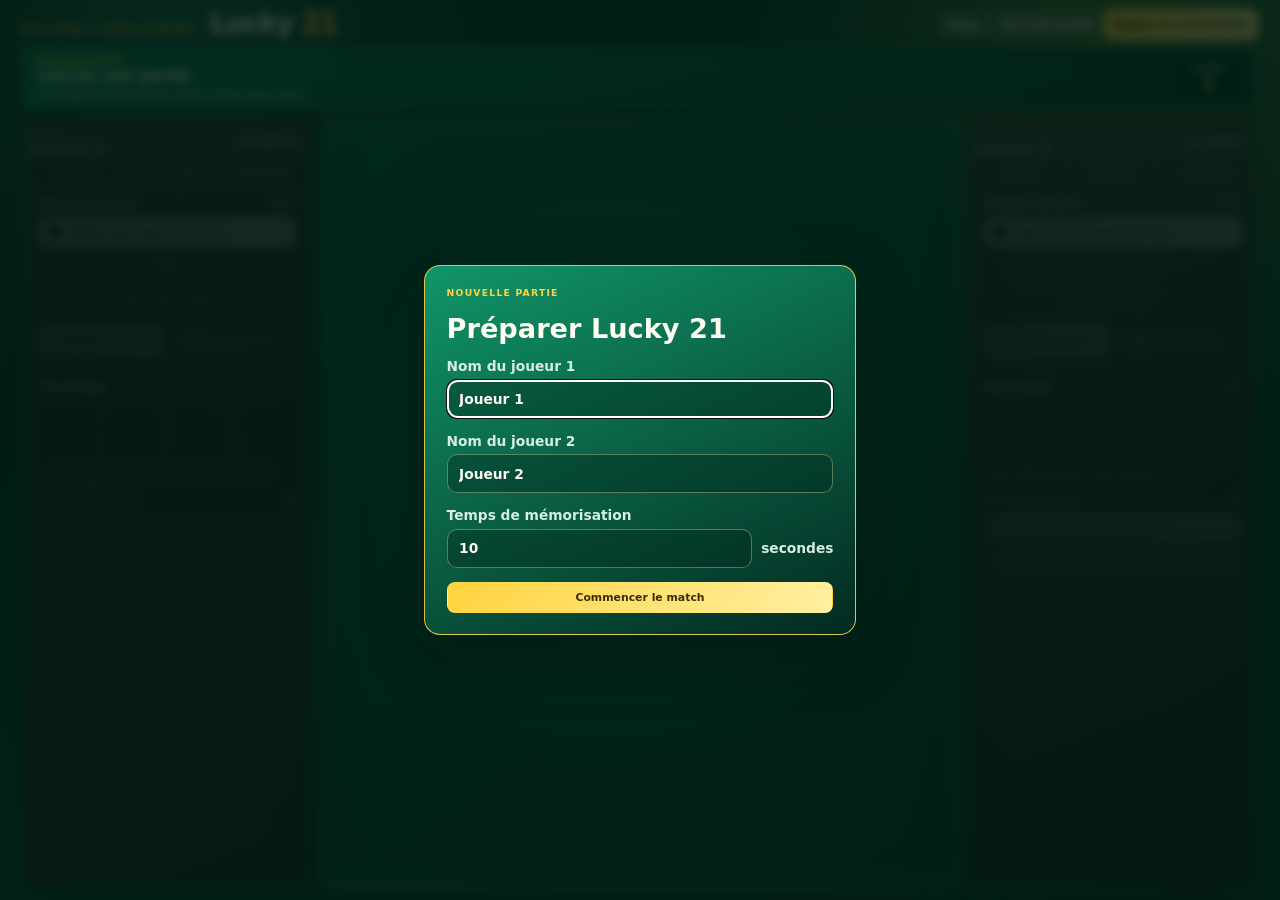
==== commit 27d3fc32: "Add Lucky 21 rules and controls dialog" ====
--- a/local.html
+++ b/local.html
@@ -25,7 +25,7 @@
         <p class="eyebrow">Jeu local à deux joueurs</p>
         <h1>Lucky <span>21</span></h1>
       </div>
-      <div style="display:flex;gap:.6rem"><a class="button button-ghost" href="index.html">Menu</a><button id="new-match-button" class="button button-ghost" type="button">Nouvelle partie</button></div>
+      <div class="header-actions"><a class="button button-ghost" href="index.html">Menu</a><button id="new-match-button" class="button button-ghost" type="button">Nouvelle partie</button><button id="rules-button" class="button button-gold" type="button">Règles et commandes</button></div>
     </header>
 
     <section class="status-panel" aria-live="polite">
@@ -129,6 +129,17 @@
     </form>
   </dialog>
 
+  <dialog id="rules-dialog" class="dialog dialog-message">
+    <div>
+      <div class="dialog-heading"><p class="eyebrow">Lucky 21</p><button id="rules-close-button" class="dialog-close" type="button" aria-label="Fermer">×</button></div>
+      <h2>Règles et commandes</h2>
+      <p>Explorez le plateau, récupérez des tuiles puis composez exactement 21 avec trois tuiles dans votre stockage.</p>
+      <section class="rules-mode rules-desktop"><h3>Ordinateur</h3><p><strong>Flèches</strong> : déplacer le pion · <strong>Entrée</strong> : prendre ou déposer · <strong>Ctrl</strong> : passer le tour.</p></section>
+      <section class="rules-mode rules-touch"><h3>Smartphone et tablette</h3><p>Utilisez les boutons directionnels pour déplacer le pion, puis <strong>Prendre / déposer</strong> ou <strong>Passer le tour</strong>. Le panneau du joueur actif s’affiche sous le plateau.</p></section>
+      <button id="rules-ok-button" class="button button-gold button-full" type="button">Compris</button>
+    </div>
+  </dialog>
+
   <dialog id="message-dialog" class="dialog dialog-message">
     <div><p id="dialog-kicker" class="eyebrow">Lucky 21</p><h2 id="dialog-title">Round terminé</h2><p id="dialog-message">Le prochain plateau est prêt.</p><button id="dialog-button" class="button button-gold button-full" type="button">Continuer</button></div>
   </dialog>
--- a/style.css
+++ b/style.css
@@ -415,3 +415,66 @@
   .movement-section .button { grid-column: 1; }
   .direction-pad { grid-column: 2; grid-row: 1 / span 3; margin: 0; align-self: center; }
 }
+
+
+/* Mobile : un seul panneau de commandes, celui du joueur qui a la main. */
+@media (max-width: 48rem) {
+  .app-shell {
+    width: 100%;
+    padding: 0.35rem;
+    gap: 0.35rem;
+  }
+
+  .game-header { gap: 0.45rem; }
+  .game-header .button { min-height: 2.2rem; padding-inline: 0.7rem; }
+  .status-panel { padding: 0.55rem 0.7rem; }
+  .status-copy h2 { font-size: clamp(1.25rem, 5vw, 1.7rem); }
+  .round-indicator { min-width: 4rem; }
+
+  /* Empilement mobile forcé : plateau, joueur actif, stockage adverse. */
+  .game-layout {
+    display: flex;
+    flex-direction: column;
+    gap: 0.45rem;
+  }
+
+  .board-wrap {
+    order: 1;
+    padding: 0.35rem;
+  }
+  .board { width: min(82vw, 48svh); }
+
+  .player-zone {
+    width: 100%;
+    grid-row: auto !important;
+    padding: 0.5rem;
+    gap: 0.38rem;
+  }
+
+  .player-zone.player-zone-active {
+    display: grid;
+    order: 2;
+  }
+
+  /* Le stockage adverse reste toujours sous les commandes du joueur actif. */
+  .player-zone.player-zone-waiting {
+    display: block;
+    order: 3;
+    padding: 0.45rem;
+  }
+  .player-zone-waiting .player-header,
+  .player-zone-waiting .score-grid,
+  .player-zone-waiting .movement-section { display: none; }
+  .player-zone-waiting .storage-section { padding: 0.4rem; }
+  .player-zone-waiting .storage-section .hint,
+  .player-zone-waiting .storage-section .sum-line,
+  .player-zone-waiting .storage-section .button { display: none; }
+  .player-zone-waiting .hand { min-height: 3.1rem; margin-block: 0.2rem 0; }
+
+  .player-header h2 { font-size: 1.35rem; }
+  .score-grid span { padding-block: 0.26rem; }
+  .panel-section { padding: 0.45rem; }
+  .hand { min-height: 3.4rem; margin-block: 0.28rem; }
+  .hint { min-height: 0; margin-bottom: 0.22rem; }
+  .sum-line { margin-bottom: 0.28rem; }
+}
